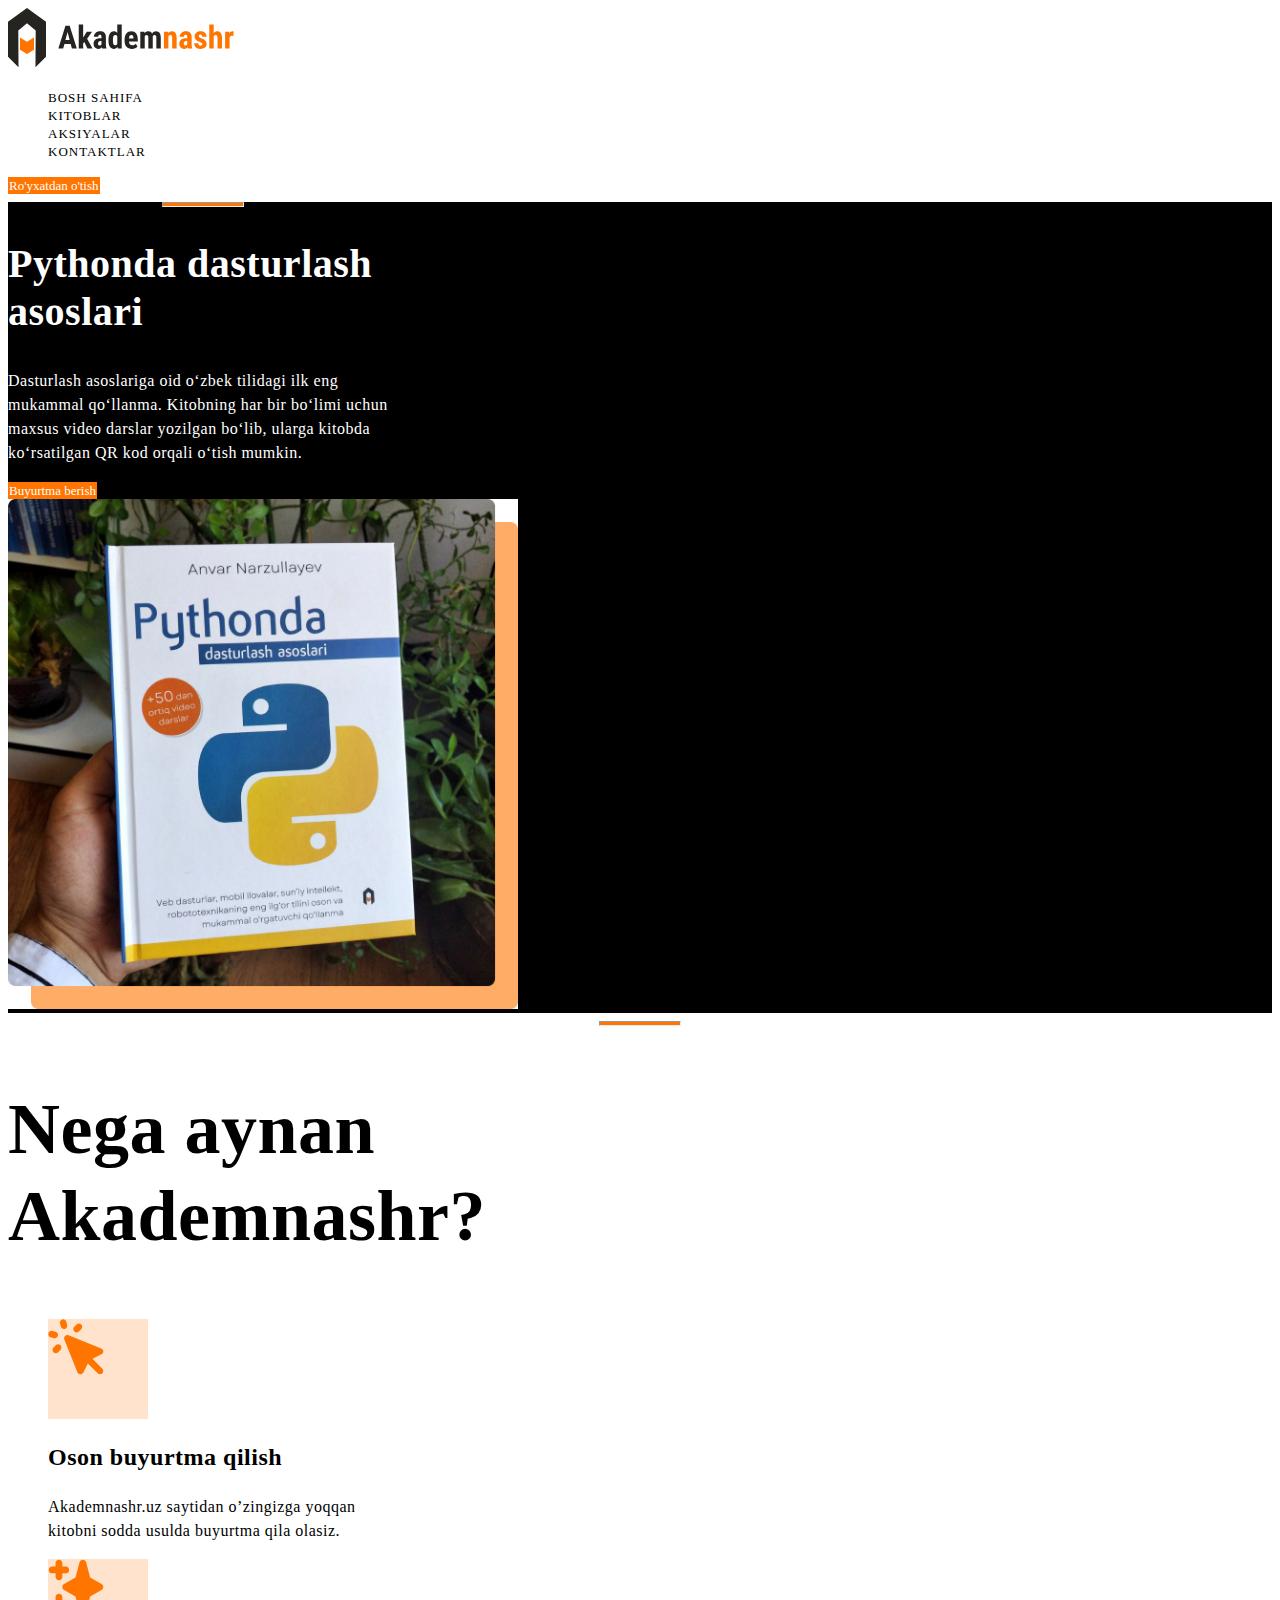
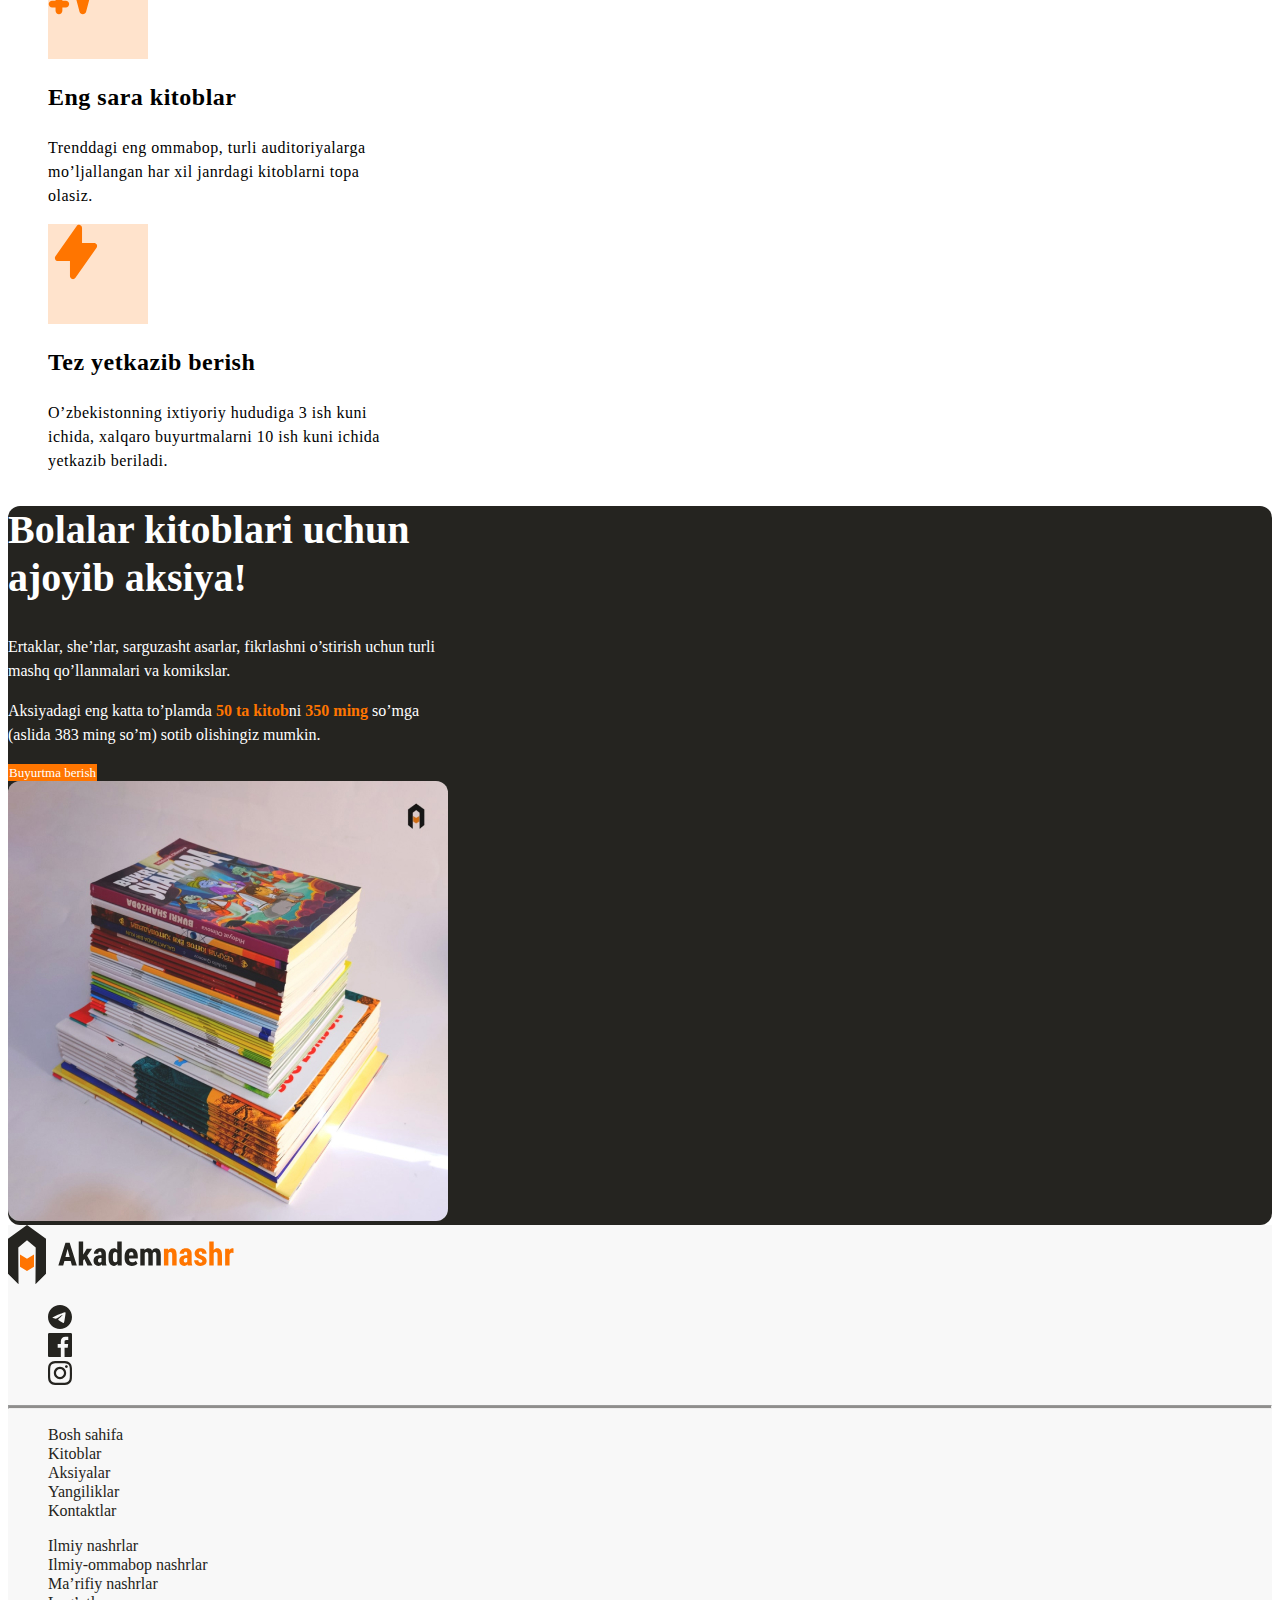
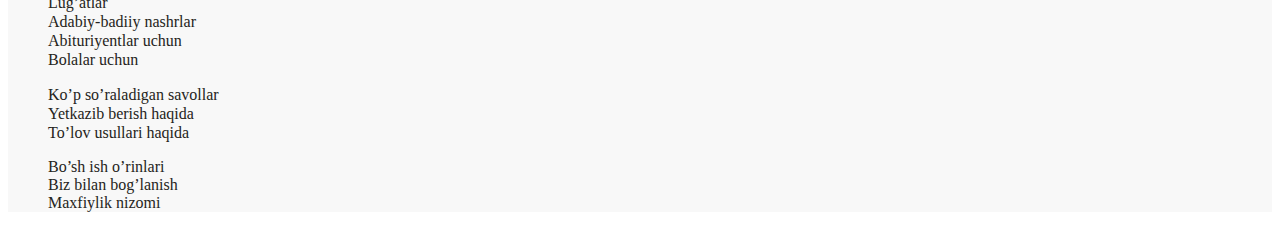
==== index.html @ 520145c7 "Add all changes" ====
<!DOCTYPE html>
<html lang="uz">
<head>
    <meta charset="UTF-8">
    <meta http-equiv="X-UA-Compatible" content="IE=edge">
    <meta name="viewport" content="width=device-width, initial-scale=1.0">
    <title>Akademnashr saytini tuzish </title>
    <link rel="stylesheet" href="css/style.css">
</head>
<body> 
    
    <!-- SITE-HEADER -->
    <header id="site-header">
        <a href="index.html">
            <img src="img/akademnashr-logo.svg" alt="Akademnashr logosi" width: 227px; height: 60px;>
        </a>
        
        <nav>
            <ul id="sitenav-list">
                <li><a id="sitenav-link" href="#">Bosh sahifa</a></li>
                <li><a id="sitenav-link" href="#">Kitoblar</a></li>
                <li><a id="sitenav-link" href="#">Aksiyalar</a></li>
                <li><a id="sitenav-link" href="#">Kontaktlar</a></li>
            </ul>
        </nav>
        
        
        <a href="#" id="main-link">Ro'yxatdan o'tish</a>
    </header>
    
    <!-- HERO -->
    <main>
        <section id="hero">
            <div id="hero-content">
                <hr id="orenge-line">
                <font face="Roboto Condensed">
                    <h2 id="hero-heading">Pythonda dasturlash asoslari</h2>
                </font>
                <p id="hero-text">Dasturlash asoslariga oid o‘zbek tilidagi ilk eng mukammal qo‘llanma. Kitobning har bir bo‘limi uchun maxsus video darslar yozilgan bo‘lib, ularga kitobda ko‘rsatilgan QR kod orqali o‘tish mumkin.</p>
                <a href="#" id="main-link">Buyurtma berish</a>
            </div>
            
            <img id="hero-img" src="img/python-book.jpg" alt="Python kitobi" width="510px" height="510px" srcset="img/python-book.jpg 1x, img/python-book@2x.jpg 2x" >
        </section>
        
        
        <!-- FEATURES -->
        <section id="features">    
            <hr id="orenge-line">
            <font face="Roboto Condensed">
                <h2 id="features-heading">Nega aynan Akademnashr?</h2>
            </font>
            
            
            <ul id="feature-list">
                <li id="feature">
                    <div id="feature-icon-wrapper">
                        <img src="img/Icon.svg" alt="" width="56" height="56">
                    </div>
                    <font face="Roboto Condensed">
                        <h3 id="features-title">Oson buyurtma qilish</h3>
                    </font>
                    <font face="Roboto">
                        <p id="feature-info">Akademnashr.uz saytidan o’zingizga yoqqan kitobni sodda usulda buyurtma qila olasiz.</p>
                    </font>
                </li>
                <li id="feature">
                    <div id="feature-icon-wrapper">
                        <img src="img/Icon2.svg" alt="" width="56" height="56">
                    </div>
                    <font face="Roboto Condensed">
                        <h3 id="features-title">Eng sara kitoblar</h3>
                    </font>
                    <font face="Roboto">
                        <p id="feature-info">Trenddagi eng ommabop, turli auditoriyalarga mo’ljallangan har xil janrdagi kitoblarni topa olasiz.</p>
                    </font>
                </li>
                <li id="feature">
                    <div id="feature-icon-wrapper">
                            <img src="img/Icon3.svg" alt="" width="56" height="56">
                        </div>
                    <font face="Roboto Condensed">
                        <h3 id="features-title">Tez yetkazib berish</h3>
                    </font>
                    <font face="Roboto">
                        <p id="feature-info">O’zbekistonning ixtiyoriy hududiga 3 ish kuni ichida, xalqaro buyurtmalarni 10 ish kuni ichida yetkazib beriladi.    </p>
                    </font>
                </li>
            </ul>
        </section>
        
        
        <!-- AKSIYA -->
        <section id="aksiya-promo">
            <div id="aksiya-content">
                <font face="Roboto Condensed">
                    <h2 id="aksiya-heading">Bolalar kitoblari uchun ajoyib aksiya!</h2>
                </font>
                <p id="aksiya-text">Ertaklar, she’rlar, sarguzasht asarlar, fikrlashni o’stirish uchun turli mashq qo’llanmalari va komikslar.</p>
                <p id="aksiya-text">Aksiyadagi eng katta to’plamda <b id="aksiya-highlight">50 ta kitob</b>ni <b id="aksiya-highlight">350 ming</b> so’mga (aslida 383 ming so’m) sotib olishingiz mumkin.</p>
                <a href="#" id="main-link">Buyurtma berish</a>
            </div>
            
            <!-- Aksiyadagi kitoblar to'plami rasmi -->
            <img id="aksiya-img" src="img/sale-img.jpg" alt="Aksiyadagi kitoblar " width="440px" height="440px" srcset="img/sale-img.jpg 1x, img/sale-img/sale-img@2x.jpg 2x" >
        </section>
    </main>
    
    <!-- SITE FOOTER -->
    <footer id="site-footer">
        <div>
            <a href="index.html">
                <img src="img/akademnashr-logo.svg" alt="akademnashr logo">
            </a>
            <!-- IJTIMOIY TARMOQLAR -->
            <ul id="social-list">
                <li>
                    <a href="https://t.me/Akademnashr" target="_blank">
                        <svg width="24" height="24" viewBox="0 0 24 24" fill="none" xmlns="http://www.w3.org/2000/svg">
                            <path d="M12 0C5.376 0 0 5.376 0 12C0 18.624 5.376 24 12 24C18.624 24 24 18.624 24 12C24 5.376 18.624 0 12 0ZM17.568 8.16C17.388 10.056 16.608 14.664 16.212 16.788C16.044 17.688 15.708 17.988 15.396 18.024C14.7 18.084 14.172 17.568 13.5 17.124C12.444 16.428 11.844 15.996 10.824 15.324C9.636 14.544 10.404 14.112 11.088 13.416C11.268 13.236 14.34 10.44 14.4 10.188C14.412 10.152 14.412 10.044 14.34 9.972C14.268 9.912 14.172 9.936 14.088 9.948C13.98 9.972 12.3 11.088 9.024 13.296C8.544 13.62 8.112 13.788 7.728 13.776C7.296 13.764 6.48 13.536 5.868 13.332C5.112 13.092 4.524 12.96 4.572 12.54C4.596 12.324 4.896 12.108 5.46 11.88C8.964 10.356 11.292 9.348 12.456 8.868C15.792 7.476 16.476 7.236 16.932 7.236C17.028 7.236 17.256 7.26 17.4 7.38C17.52 7.476 17.556 7.608 17.568 7.704C17.556 7.776 17.58 7.992 17.568 8.16Z" fill="#252420"/>
                        </svg>
                            
                    </a>
                </li>
                <li>
                    <a href="https://www.facebook.com/Akademnashr/" target="_blank">
                        <svg width="24" height="24" viewBox="0 0 24 24" fill="none" xmlns="http://www.w3.org/2000/svg">
                            <path d="M22.675 0H1.325C0.593 0 0 0.593 0 1.325V22.676C0 23.407 0.593 24 1.325 24H12.82V14.706H9.692V11.084H12.82V8.413C12.82 5.313 14.713 3.625 17.479 3.625C18.804 3.625 19.942 3.724 20.274 3.768V7.008L18.356 7.009C16.852 7.009 16.561 7.724 16.561 8.772V11.085H20.148L19.681 14.707H16.561V24H22.677C23.407 24 24 23.407 24 22.675V1.325C24 0.593 23.407 0 22.675 0Z" fill="#252420"/>
                        </svg>                                    
                    </a>
                </li>
                <li>
                    <a href="https://www.instagram.com/akademnashr/" target="_blank">
                        <svg width="24" height="24" viewBox="0 0 24 24" fill="none" xmlns="http://www.w3.org/2000/svg">
                            <path fill-rule="evenodd" clip-rule="evenodd" d="M12 0C8.741 0 8.333 0.014 7.053 0.072C2.695 0.272 0.273 2.69 0.073 7.052C0.014 8.333 0 8.741 0 12C0 15.259 0.014 15.668 0.072 16.948C0.272 21.306 2.69 23.728 7.052 23.928C8.333 23.986 8.741 24 12 24C15.259 24 15.668 23.986 16.948 23.928C21.302 23.728 23.73 21.31 23.927 16.948C23.986 15.668 24 15.259 24 12C24 8.741 23.986 8.333 23.928 7.053C23.732 2.699 21.311 0.273 16.949 0.073C15.668 0.014 15.259 0 12 0ZM12 2.163C15.204 2.163 15.584 2.175 16.85 2.233C20.102 2.381 21.621 3.924 21.769 7.152C21.827 8.417 21.838 8.797 21.838 12.001C21.838 15.206 21.826 15.585 21.769 16.85C21.62 20.075 20.105 21.621 16.85 21.769C15.584 21.827 15.206 21.839 12 21.839C8.796 21.839 8.416 21.827 7.151 21.769C3.891 21.62 2.38 20.07 2.232 16.849C2.174 15.584 2.162 15.205 2.162 12C2.162 8.796 2.175 8.417 2.232 7.151C2.381 3.924 3.896 2.38 7.151 2.232C8.417 2.175 8.796 2.163 12 2.163ZM5.838 12C5.838 8.597 8.597 5.838 12 5.838C15.403 5.838 18.162 8.597 18.162 12C18.162 15.404 15.403 18.163 12 18.163C8.597 18.163 5.838 15.403 5.838 12ZM12 16C9.791 16 8 14.21 8 12C8 9.791 9.791 8 12 8C14.209 8 16 9.791 16 12C16 14.21 14.209 16 12 16ZM16.965 5.595C16.965 4.8 17.61 4.155 18.406 4.155C19.201 4.155 19.845 4.8 19.845 5.595C19.845 6.39 19.201 7.035 18.406 7.035C17.61 7.035 16.965 6.39 16.965 5.595Z" fill="#252420"/>
                        </svg>
                            
                    </a>
                </li>
            </ul>
        </div>
        
        <hr id="site-footer-divider">
        
        <!-- LINKLAR -->
        
        <div>
            <ul id="site-footer-links">
                <li><a href="#">Bosh sahifa</a></li>
                <li><a href="#">Kitoblar</a></li>
                <li><a href="#">Aksiyalar</a></li>
                <li><a href="#">Yangiliklar</a></li>
                <li><a href="#">Kontaktlar</a></li>
            </ul>
            <ul id="site-footer-links">
                <li><a href="#">Ilmiy nashrlar</a></li>
                <li><a href="#">Ilmiy-ommabop nashrlar</a></li>
                <li><a href="#">Ma’rifiy nashrlar</a></li>
                <li><a href="#">Lug’atlar</a></li>
                <li><a href="#">Adabiy-badiiy nashrlar</a></li>
                <li><a href="#">Abituriyentlar uchun</a></li>
                <li><a href="#">Bolalar uchun</a></li>
            </ul>
            <ul id="site-footer-links">
                <li><a href="#">Ko’p so’raladigan savollar</a></li>
                <li><a href="#">Yetkazib berish haqida</a></li>
                <li><a href="#">To’lov usullari haqida</a></li>
            </ul>
            <ul id="link-site">
                <li><a href="#">Bo’sh ish o’rinlari</a></li>
                <li><a href="#">Biz bilan bog’lanish</a></li>
                <li><a href="#">Maxfiylik nizomi</a></li>
            </ul>
        </div>
    </footer>
</body>
</html>
---- css/style.css ----
#site-header {
    background-color: #ffffff;
}

#sitenav-list {
    list-style: none;
}

#sitenav-link {
    font-weight: 500;
    font-size: 13px;
    text-transform: uppercase;
    letter-spacing: 1px;
    line-height: 15px;
    text-decoration: none;
    color: #000;
}

a {
    text-decoration: none;
}

#main-link {
    font-size: 13px;
    padding: 12px, 24px, 12px, 24px;
    border: 1px solid #FF7500;
    color: #ffffff;
    background: #FF7500;
    text-align: center;
    line-height: 15px;
    height: 39px;
    width: 152px;
}

#hero {
    background-color: #000;
    /* width: 1440px;
    height: 488px; */
    color: #ffffff;
}

#hero-content {
    width: 390px;

}

#orenge-line {
    width: 80px;
    height: 3px;
    background-color: #ff7500;
}

#hero-heading {
    font-size: 40px;
    line-height: 1.2;
    letter-spacing: 0.5px;
}

#hero-text {
    font-size: 16px;
    line-height: 1.5;
    letter-spacing: 0.50px;
}

#hero-img {
    width: 510px;
    height: 510px;
}


#features-heading {
    color: black;
    width: 440px;
    font-weight: 700;
    font-size: 72px;
    line-height: 1.2;
    letter-spacing: 0.5px; 
}

#feature {
    width: 340px;
   
}

#feature-list {
    list-style: none;
}

#feature-icon-wrapper {
    width: 100px;
    height: 100px;
    background-color: rgba(255, 117, 0, 0.2);
    ;
}

#features-title {
    font-weight: 700;
    font-size: 24px;
    line-height: 1.2;
    letter-spacing: 0.5px;
    color: rgba(0, 0, 0, 1);
    
}

#feature-info {
    font-weight: 400;
    font-size: 16px;
    line-height: 1.5;
    letter-spacing: 0.5px;
    color: rgba(0, 0, 0, 1);
}

#aksiya-promo {
    background-color: #252420;
    color: #ffffff;
    /* width: 1100px;
    height: 419px;
    top: 1640px;
    left: 170px; */
    border-radius: 12px;
}

#aksiya-content {
    width: 440px;

}

#aksiya-heading {
    font-size: 40px;
    line-height: 48px;
}
#aksiya-text {
    font-size: 16px;
    line-height: 1.5;
}

#aksiya-img {
    width: 440px;
    height: 440px;
    object-fit: cover;
    border-radius: 12px;
}

/* #location-aksiya {
    color: #ffffff;
    font-weight: 700;
    size: 40px;
    line-height: 48px;
    letter-spacing: 0.5px;
} */

#aksiya-highlight {
    color: #FF7500;
}

#site-footer {
    background-color: #f8f8f8;
}

#social-list {
    list-style: none;
}

#site-footer-divider {
    background-color: rgba(37, 36, 32, 0.5);
    height: 2px;
}

#site-footer ul {
    list-style: none;
    font-size: 16px;
    font-weight: 400;
}
#site-footer a {
    color: #252420;
}

#site-footer-links {
    width: 224px;
}

#site-footer-links a {
    font-size: 16px;
    line-height: 19px;
}
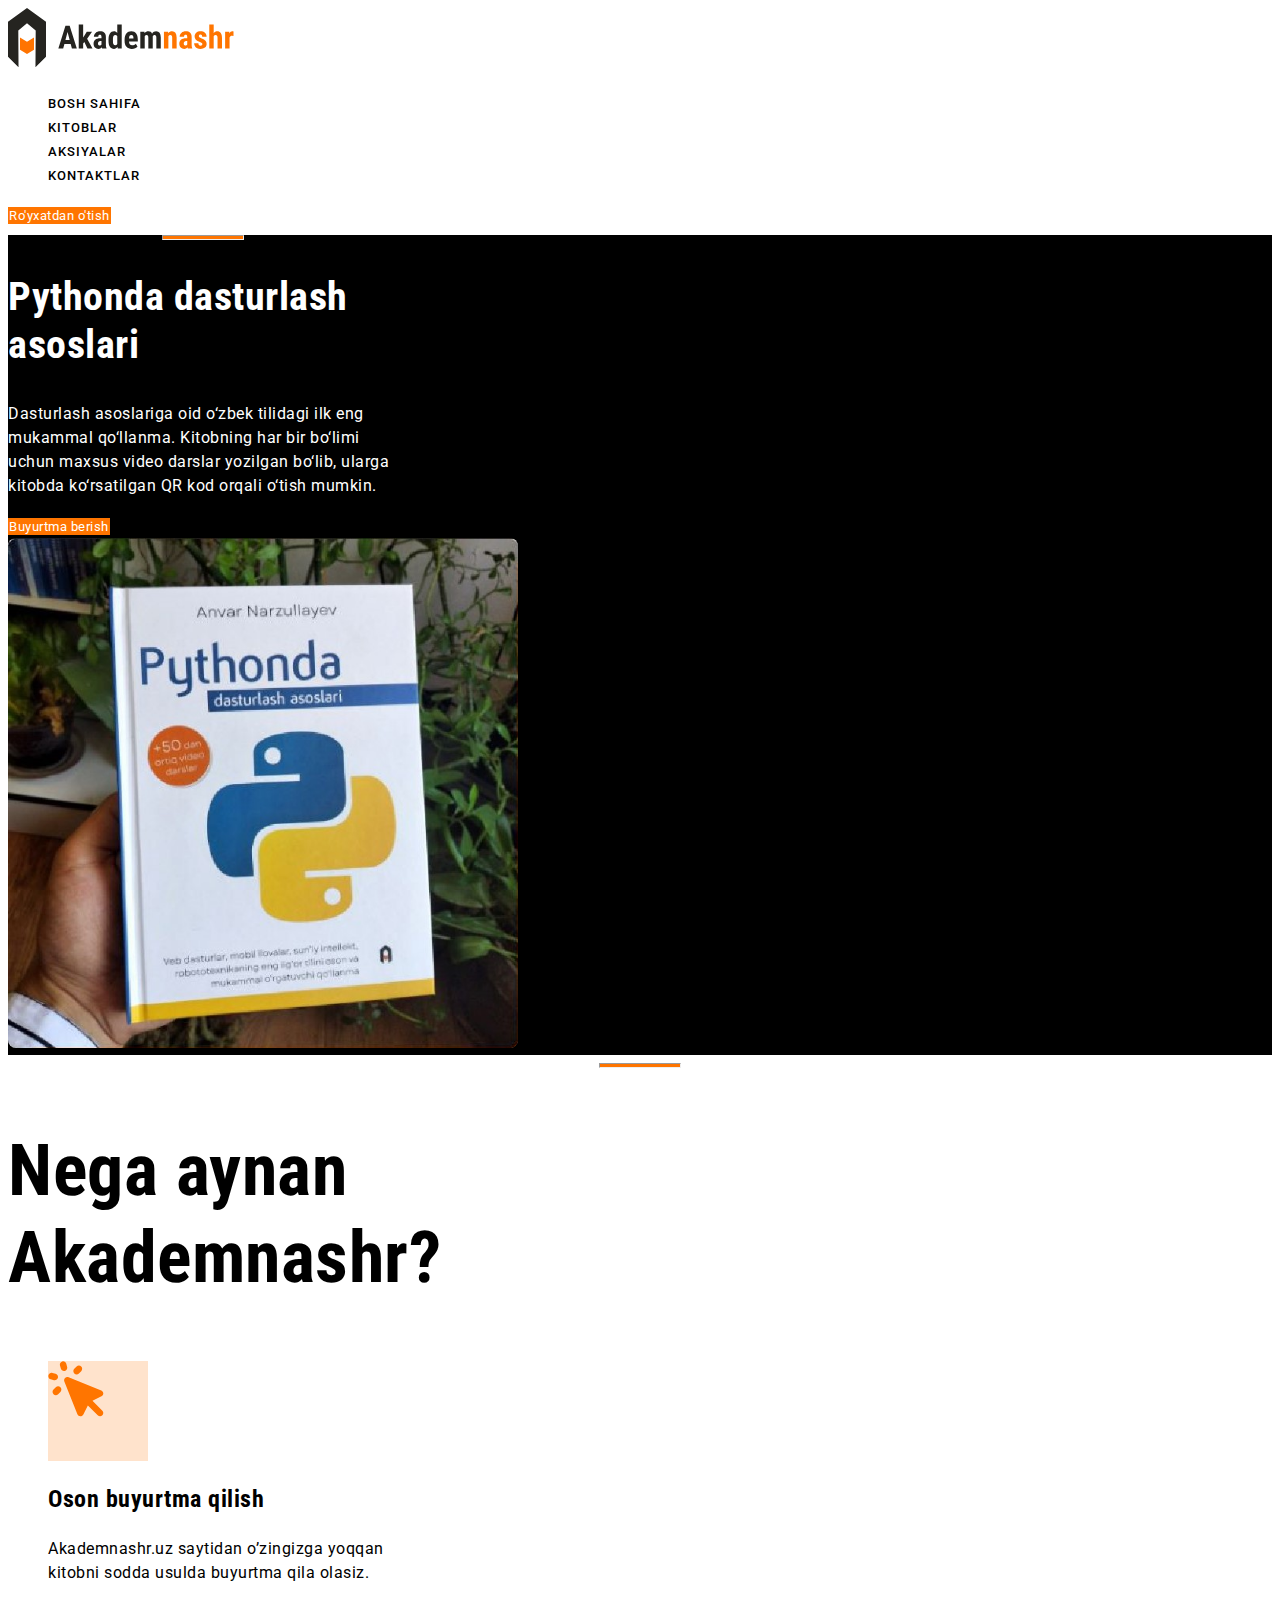
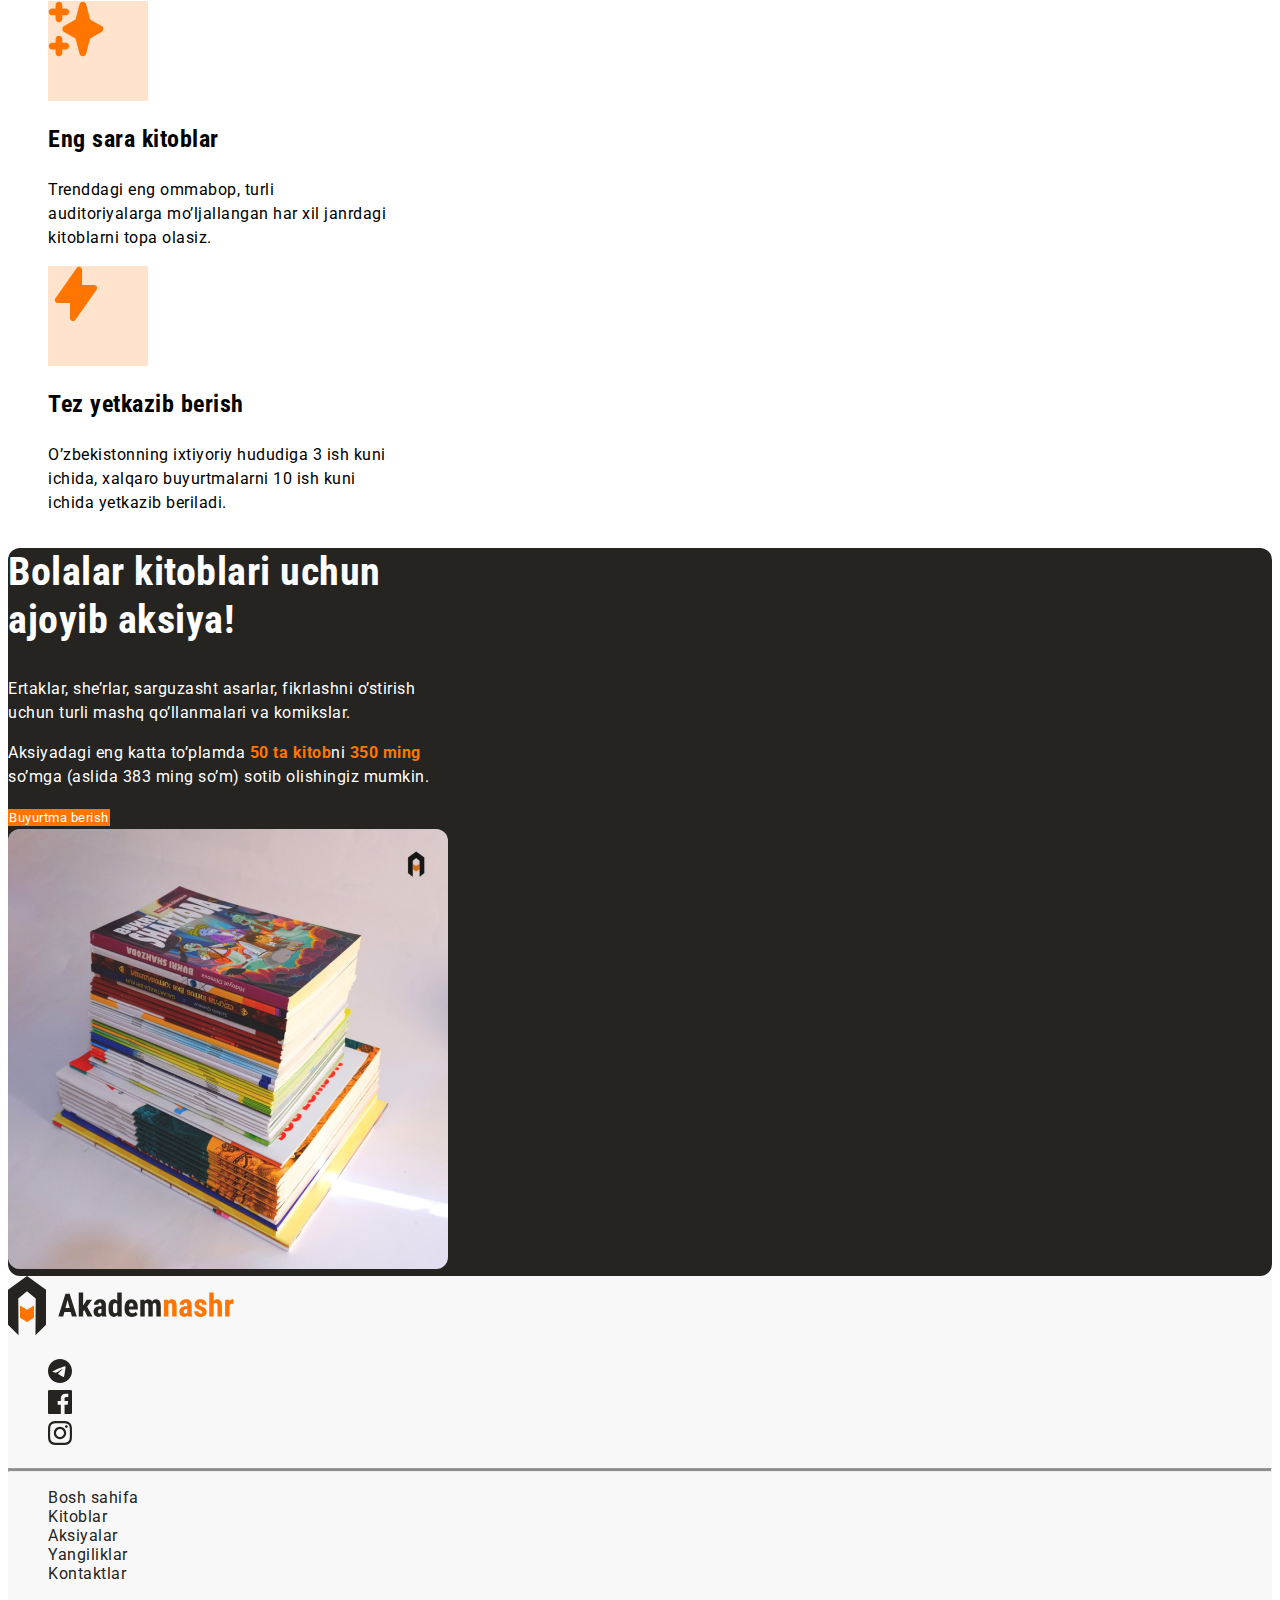
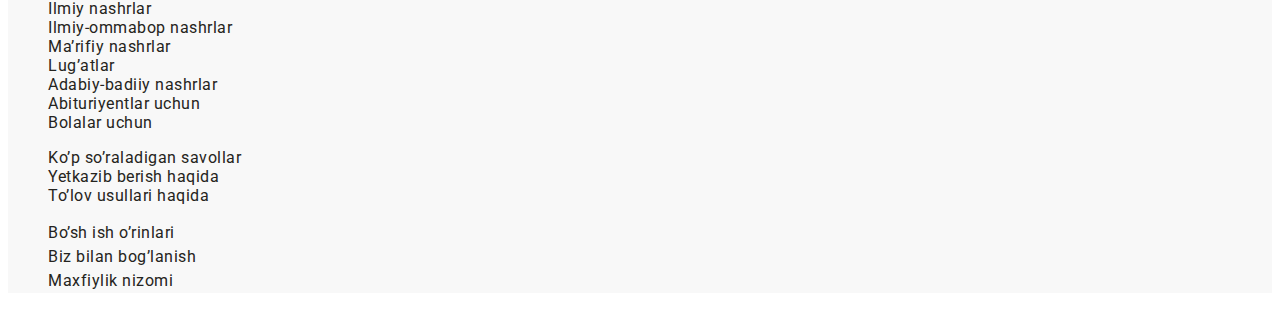
==== commit ed3b6a89: "Add all changes" ====
--- a/index.html
+++ b/index.html
@@ -5,6 +5,13 @@
     <meta http-equiv="X-UA-Compatible" content="IE=edge">
     <meta name="viewport" content="width=device-width, initial-scale=1.0">
     <title>Akademnashr saytini tuzish </title>
+
+    <!-- Google fonts -->
+    <link rel="preconnect" href="https://fonts.googleapis.com">
+    <link rel="preconnect" href="https://fonts.gstatic.com" crossorigin>
+    <link href="https://fonts.googleapis.com/css2?family=Roboto+Condensed:wght@700&family=Roboto:wght@400;500;700&display=swap" rel="stylesheet">
+     
+    <!-- Style -->
     <link rel="stylesheet" href="css/style.css">
 </head>
 <body> 
@@ -33,9 +40,7 @@
         <section id="hero">
             <div id="hero-content">
                 <hr id="orenge-line">
-                <font face="Roboto Condensed">
                     <h2 id="hero-heading">Pythonda dasturlash asoslari</h2>
-                </font>
                 <p id="hero-text">Dasturlash asoslariga oid o‘zbek tilidagi ilk eng mukammal qo‘llanma. Kitobning har bir bo‘limi uchun maxsus video darslar yozilgan bo‘lib, ularga kitobda ko‘rsatilgan QR kod orqali o‘tish mumkin.</p>
                 <a href="#" id="main-link">Buyurtma berish</a>
             </div>
@@ -47,9 +52,8 @@
         <!-- FEATURES -->
         <section id="features">    
             <hr id="orenge-line">
-            <font face="Roboto Condensed">
                 <h2 id="features-heading">Nega aynan Akademnashr?</h2>
-            </font>
+            
             
             
             <ul id="feature-list">
@@ -57,34 +61,31 @@
                     <div id="feature-icon-wrapper">
                         <img src="img/Icon.svg" alt="" width="56" height="56">
                     </div>
-                    <font face="Roboto Condensed">
+    
                         <h3 id="features-title">Oson buyurtma qilish</h3>
-                    </font>
-                    <font face="Roboto">
+                    
                         <p id="feature-info">Akademnashr.uz saytidan o’zingizga yoqqan kitobni sodda usulda buyurtma qila olasiz.</p>
-                    </font>
+                    
                 </li>
                 <li id="feature">
                     <div id="feature-icon-wrapper">
                         <img src="img/Icon2.svg" alt="" width="56" height="56">
                     </div>
-                    <font face="Roboto Condensed">
+    
                         <h3 id="features-title">Eng sara kitoblar</h3>
-                    </font>
-                    <font face="Roboto">
+                    
                         <p id="feature-info">Trenddagi eng ommabop, turli auditoriyalarga mo’ljallangan har xil janrdagi kitoblarni topa olasiz.</p>
-                    </font>
+                    
                 </li>
                 <li id="feature">
                     <div id="feature-icon-wrapper">
                             <img src="img/Icon3.svg" alt="" width="56" height="56">
                         </div>
-                    <font face="Roboto Condensed">
+    
                         <h3 id="features-title">Tez yetkazib berish</h3>
-                    </font>
-                    <font face="Roboto">
+                    
                         <p id="feature-info">O’zbekistonning ixtiyoriy hududiga 3 ish kuni ichida, xalqaro buyurtmalarni 10 ish kuni ichida yetkazib beriladi.    </p>
-                    </font>
+                    
                 </li>
             </ul>
         </section>
@@ -93,9 +94,9 @@
         <!-- AKSIYA -->
         <section id="aksiya-promo">
             <div id="aksiya-content">
-                <font face="Roboto Condensed">
+
                     <h2 id="aksiya-heading">Bolalar kitoblari uchun ajoyib aksiya!</h2>
-                </font>
+                
                 <p id="aksiya-text">Ertaklar, she’rlar, sarguzasht asarlar, fikrlashni o’stirish uchun turli mashq qo’llanmalari va komikslar.</p>
                 <p id="aksiya-text">Aksiyadagi eng katta to’plamda <b id="aksiya-highlight">50 ta kitob</b>ni <b id="aksiya-highlight">350 ming</b> so’mga (aslida 383 ming so’m) sotib olishingiz mumkin.</p>
                 <a href="#" id="main-link">Buyurtma berish</a>
--- a/css/style.css
+++ b/css/style.css
@@ -1,3 +1,11 @@
+body {
+    font-size: 16px;
+    line-height: 1.5;
+    letter-spacing: 0.5px;
+    font-family: 'Roboto', "Arial", sans-serif;
+    
+}
+
 #site-header {
     background-color: #ffffff;
 }
@@ -22,12 +30,12 @@
 
 #main-link {
     font-size: 13px;
+    line-height: 15px;
     padding: 12px, 24px, 12px, 24px;
     border: 1px solid #FF7500;
     color: #ffffff;
     background: #FF7500;
     text-align: center;
-    line-height: 15px;
     height: 39px;
     width: 152px;
 }
@@ -53,18 +61,15 @@
 #hero-heading {
     font-size: 40px;
     line-height: 1.2;
-    letter-spacing: 0.5px;
+    font-family: 'Roboto Condensed', "Roboto", "Arial", sans-serif;
 }
 
-#hero-text {
-    font-size: 16px;
-    line-height: 1.5;
-    letter-spacing: 0.50px;
-}
 
 #hero-img {
     width: 510px;
     height: 510px;
+    border-radius: 8px;
+    /* box-shadow: 24px 24px 0px rgba(255, 117, 0, 0.60); */
 }
 
 
@@ -73,8 +78,8 @@
     width: 440px;
     font-weight: 700;
     font-size: 72px;
-    line-height: 1.2;
-    letter-spacing: 0.5px; 
+    line-height: 1.2; 
+    font-family: 'Roboto Condensed', "Roboto", "Arial", sans-serif;
 }
 
 #feature {
@@ -97,16 +102,14 @@
     font-weight: 700;
     font-size: 24px;
     line-height: 1.2;
-    letter-spacing: 0.5px;
     color: rgba(0, 0, 0, 1);
+    font-family: 'Roboto Condensed', "Roboto", "Arial", sans-serif;
     
 }
 
 #feature-info {
     font-weight: 400;
-    font-size: 16px;
     line-height: 1.5;
-    letter-spacing: 0.5px;
     color: rgba(0, 0, 0, 1);
 }
 
@@ -128,11 +131,9 @@
 #aksiya-heading {
     font-size: 40px;
     line-height: 48px;
+    font-family: 'Roboto Condensed', "Roboto", "Arial", sans-serif;
 }
-#aksiya-text {
-    font-size: 16px;
-    line-height: 1.5;
-}
+
 
 #aksiya-img {
     width: 440px;
@@ -146,7 +147,6 @@
     font-weight: 700;
     size: 40px;
     line-height: 48px;
-    letter-spacing: 0.5px;
 } */
 
 #aksiya-highlight {
@@ -168,7 +168,6 @@
 
 #site-footer ul {
     list-style: none;
-    font-size: 16px;
     font-weight: 400;
 }
 #site-footer a {
@@ -177,9 +176,9 @@
 
 #site-footer-links {
     width: 224px;
+    line-height: 19px;
 }
 
 #site-footer-links a {
-    font-size: 16px;
-    line-height: 19px;
+    color: #252420;
 }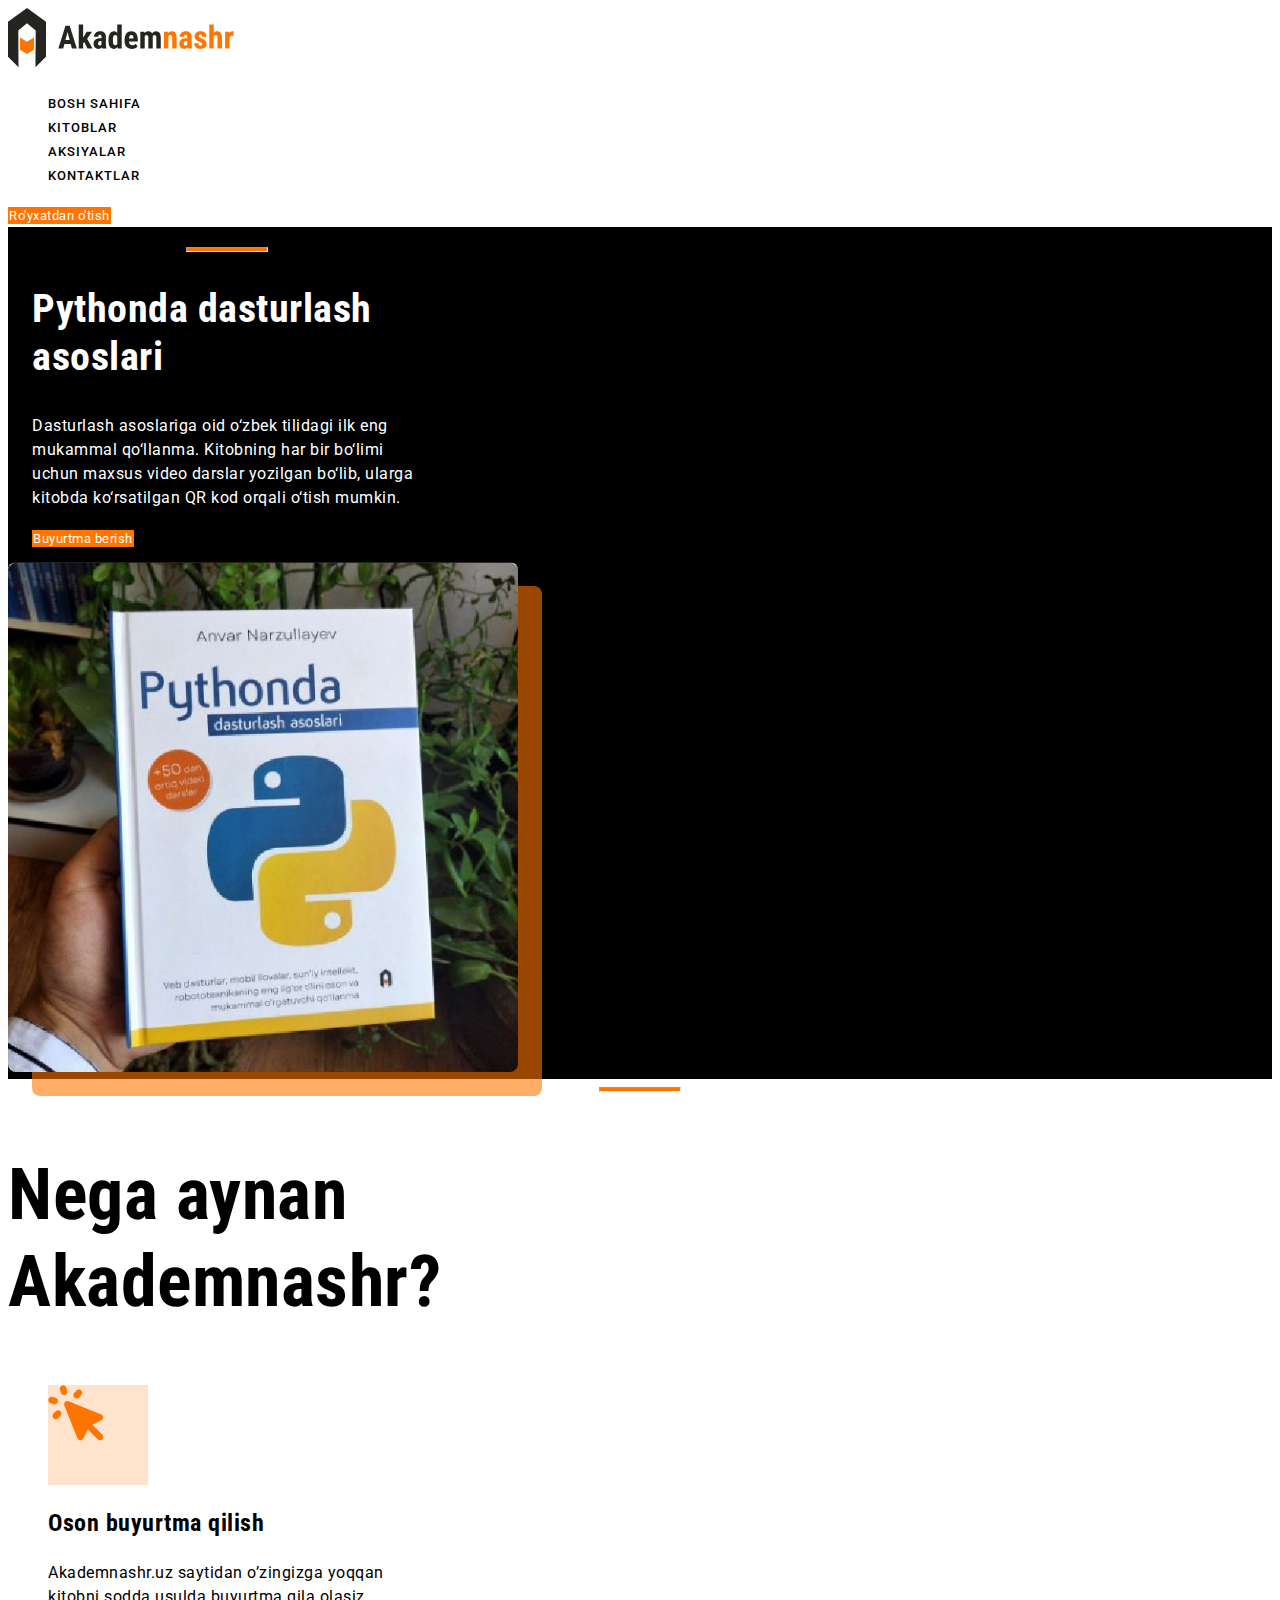
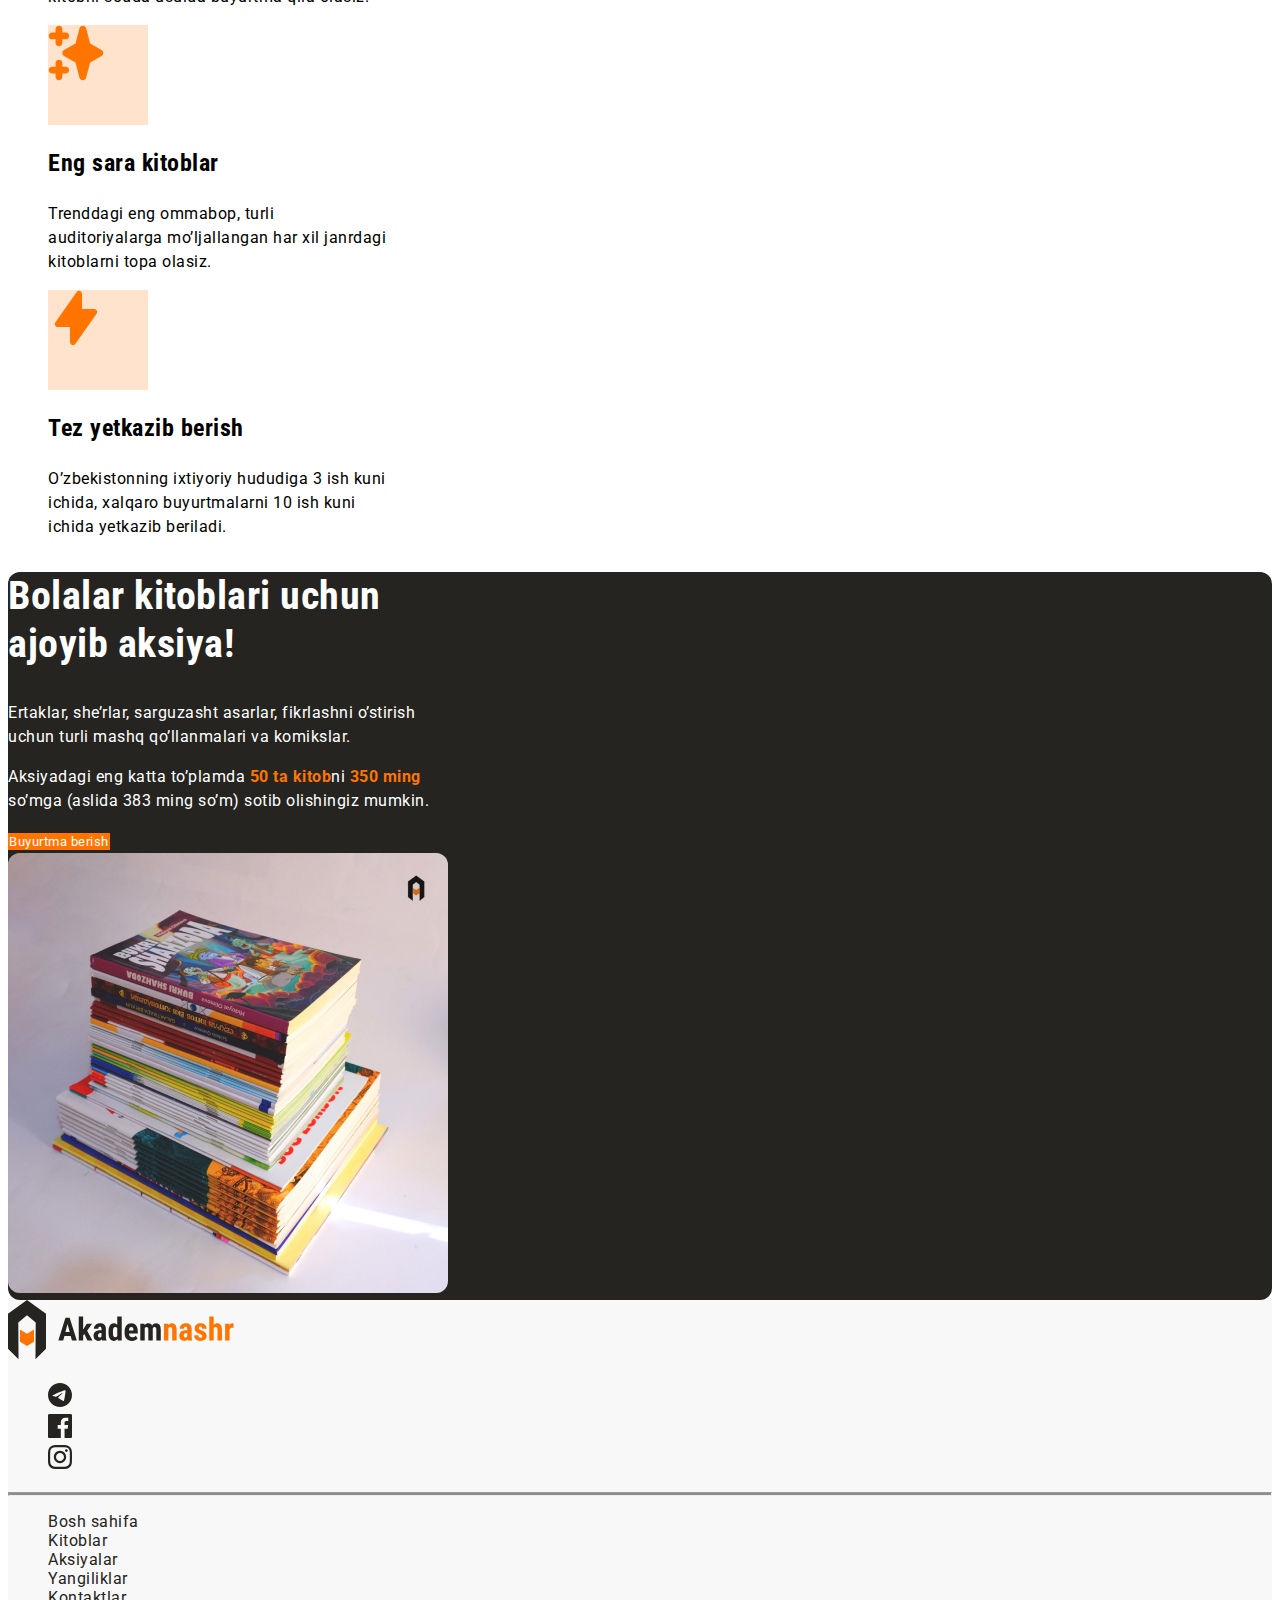
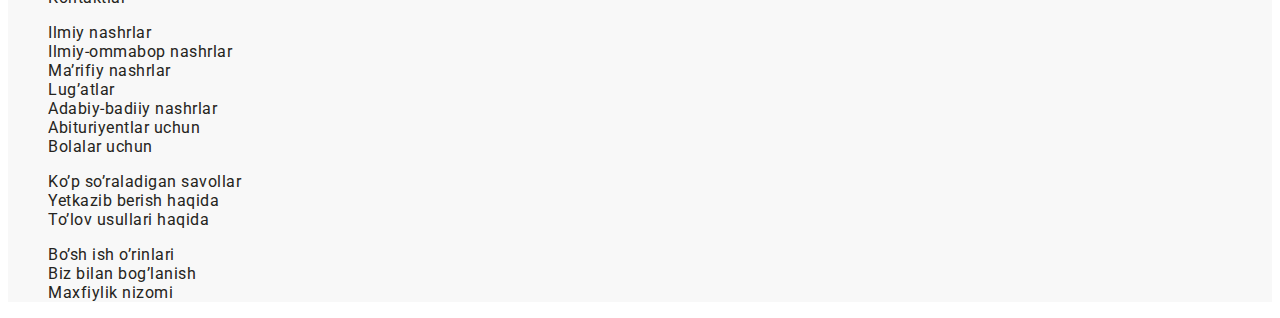
==== commit 408f699d: "Add all changes" ====
--- a/index.html
+++ b/index.html
@@ -119,8 +119,7 @@
                     <a href="https://t.me/Akademnashr" target="_blank">
                         <svg width="24" height="24" viewBox="0 0 24 24" fill="none" xmlns="http://www.w3.org/2000/svg">
                             <path d="M12 0C5.376 0 0 5.376 0 12C0 18.624 5.376 24 12 24C18.624 24 24 18.624 24 12C24 5.376 18.624 0 12 0ZM17.568 8.16C17.388 10.056 16.608 14.664 16.212 16.788C16.044 17.688 15.708 17.988 15.396 18.024C14.7 18.084 14.172 17.568 13.5 17.124C12.444 16.428 11.844 15.996 10.824 15.324C9.636 14.544 10.404 14.112 11.088 13.416C11.268 13.236 14.34 10.44 14.4 10.188C14.412 10.152 14.412 10.044 14.34 9.972C14.268 9.912 14.172 9.936 14.088 9.948C13.98 9.972 12.3 11.088 9.024 13.296C8.544 13.62 8.112 13.788 7.728 13.776C7.296 13.764 6.48 13.536 5.868 13.332C5.112 13.092 4.524 12.96 4.572 12.54C4.596 12.324 4.896 12.108 5.46 11.88C8.964 10.356 11.292 9.348 12.456 8.868C15.792 7.476 16.476 7.236 16.932 7.236C17.028 7.236 17.256 7.26 17.4 7.38C17.52 7.476 17.556 7.608 17.568 7.704C17.556 7.776 17.58 7.992 17.568 8.16Z" fill="#252420"/>
-                        </svg>
-                            
+                        </svg>                            
                     </a>
                 </li>
                 <li>
@@ -135,7 +134,6 @@
                         <svg width="24" height="24" viewBox="0 0 24 24" fill="none" xmlns="http://www.w3.org/2000/svg">
                             <path fill-rule="evenodd" clip-rule="evenodd" d="M12 0C8.741 0 8.333 0.014 7.053 0.072C2.695 0.272 0.273 2.69 0.073 7.052C0.014 8.333 0 8.741 0 12C0 15.259 0.014 15.668 0.072 16.948C0.272 21.306 2.69 23.728 7.052 23.928C8.333 23.986 8.741 24 12 24C15.259 24 15.668 23.986 16.948 23.928C21.302 23.728 23.73 21.31 23.927 16.948C23.986 15.668 24 15.259 24 12C24 8.741 23.986 8.333 23.928 7.053C23.732 2.699 21.311 0.273 16.949 0.073C15.668 0.014 15.259 0 12 0ZM12 2.163C15.204 2.163 15.584 2.175 16.85 2.233C20.102 2.381 21.621 3.924 21.769 7.152C21.827 8.417 21.838 8.797 21.838 12.001C21.838 15.206 21.826 15.585 21.769 16.85C21.62 20.075 20.105 21.621 16.85 21.769C15.584 21.827 15.206 21.839 12 21.839C8.796 21.839 8.416 21.827 7.151 21.769C3.891 21.62 2.38 20.07 2.232 16.849C2.174 15.584 2.162 15.205 2.162 12C2.162 8.796 2.175 8.417 2.232 7.151C2.381 3.924 3.896 2.38 7.151 2.232C8.417 2.175 8.796 2.163 12 2.163ZM5.838 12C5.838 8.597 8.597 5.838 12 5.838C15.403 5.838 18.162 8.597 18.162 12C18.162 15.404 15.403 18.163 12 18.163C8.597 18.163 5.838 15.403 5.838 12ZM12 16C9.791 16 8 14.21 8 12C8 9.791 9.791 8 12 8C14.209 8 16 9.791 16 12C16 14.21 14.209 16 12 16ZM16.965 5.595C16.965 4.8 17.61 4.155 18.406 4.155C19.201 4.155 19.845 4.8 19.845 5.595C19.845 6.39 19.201 7.035 18.406 7.035C17.61 7.035 16.965 6.39 16.965 5.595Z" fill="#252420"/>
                         </svg>
-                            
                     </a>
                 </li>
             </ul>
@@ -167,7 +165,7 @@
                 <li><a href="#">Yetkazib berish haqida</a></li>
                 <li><a href="#">To’lov usullari haqida</a></li>
             </ul>
-            <ul id="link-site">
+            <ul id="site-footer-links">
                 <li><a href="#">Bo’sh ish o’rinlari</a></li>
                 <li><a href="#">Biz bilan bog’lanish</a></li>
                 <li><a href="#">Maxfiylik nizomi</a></li>
--- a/css/style.css
+++ b/css/style.css
@@ -7,7 +7,12 @@
 }
 
 #site-header {
-    background-color: #ffffff;
+    background-color: #ffffff; 
+}
+
+header a:hover {
+    background-color: #fff;
+    color: #ff7500;
 }
 
 #sitenav-list {
@@ -24,6 +29,17 @@
     color: #000;
 }
 
+#sitenav-link:hover {
+    background-color: #ffffff;
+    color: #ff7500;
+}
+
+#sitenav-link:active {
+        
+    color: rgba( 255, 117, 0, 50%);
+
+}
+
 a {
     text-decoration: none;
 }
@@ -49,7 +65,10 @@
 
 #hero-content {
     width: 390px;
-
+    padding-left: 24px; 
+    padding-right: 24px; 
+    padding-top: 12px; 
+    padding-bottom: 12px;
 }
 
 #orenge-line {
@@ -69,7 +88,8 @@
     width: 510px;
     height: 510px;
     border-radius: 8px;
-    /* box-shadow: 24px 24px 0px rgba(255, 117, 0, 0.60); */
+    box-shadow: 24px 24px 0px rgba(255, 117, 0, 0.60);
+    
 }
 
 
@@ -161,6 +181,11 @@
     list-style: none;
 }
 
+#social-list-tme:hover {
+    background-color: #f8f8f8;
+    color: #ff7500;
+}
+
 #site-footer-divider {
     background-color: rgba(37, 36, 32, 0.5);
     height: 2px;
@@ -181,4 +206,13 @@
 
 #site-footer-links a {
     color: #252420;
+}
+
+#site-footer-links a:hover {
+    background-color: #f8f8f8;
+    color: #ff7500;
+}
+
+#site-footer-links a:active {
+    color: rgba( 255, 117, 0, 50%);
 }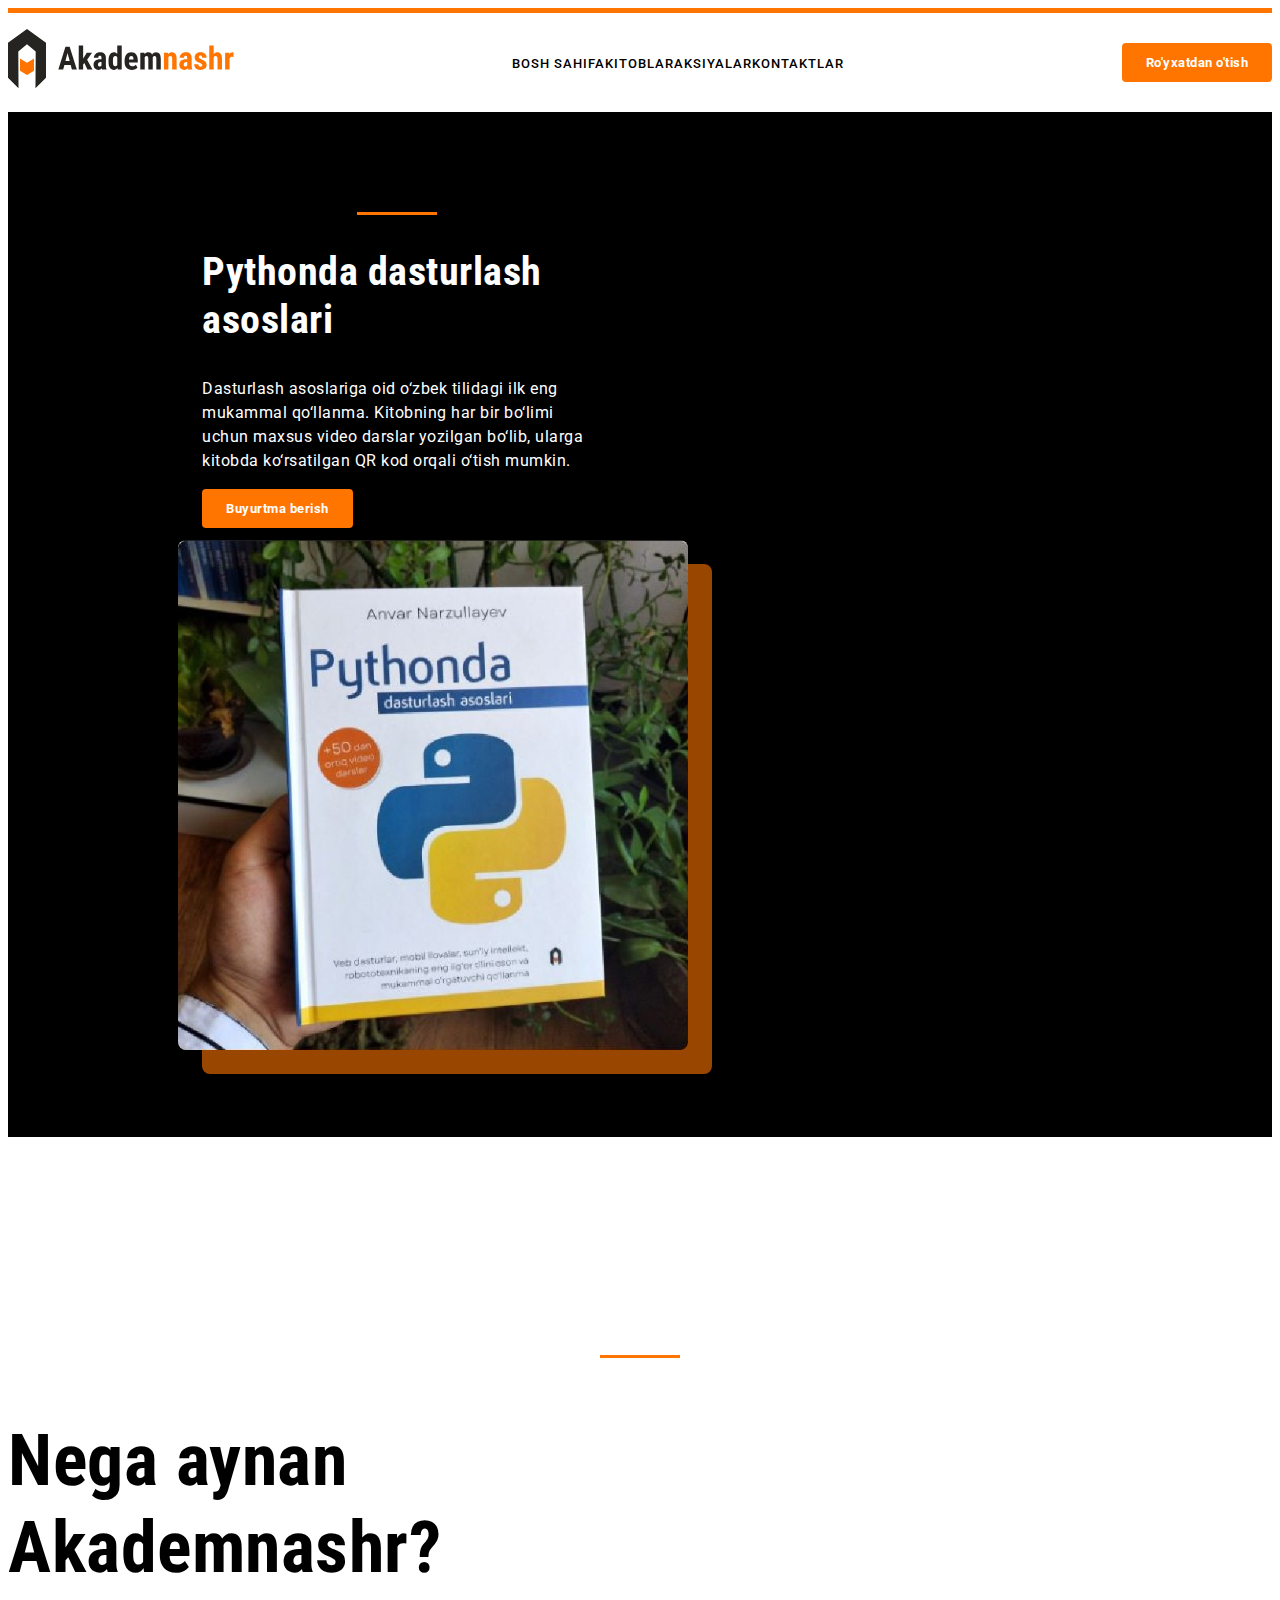
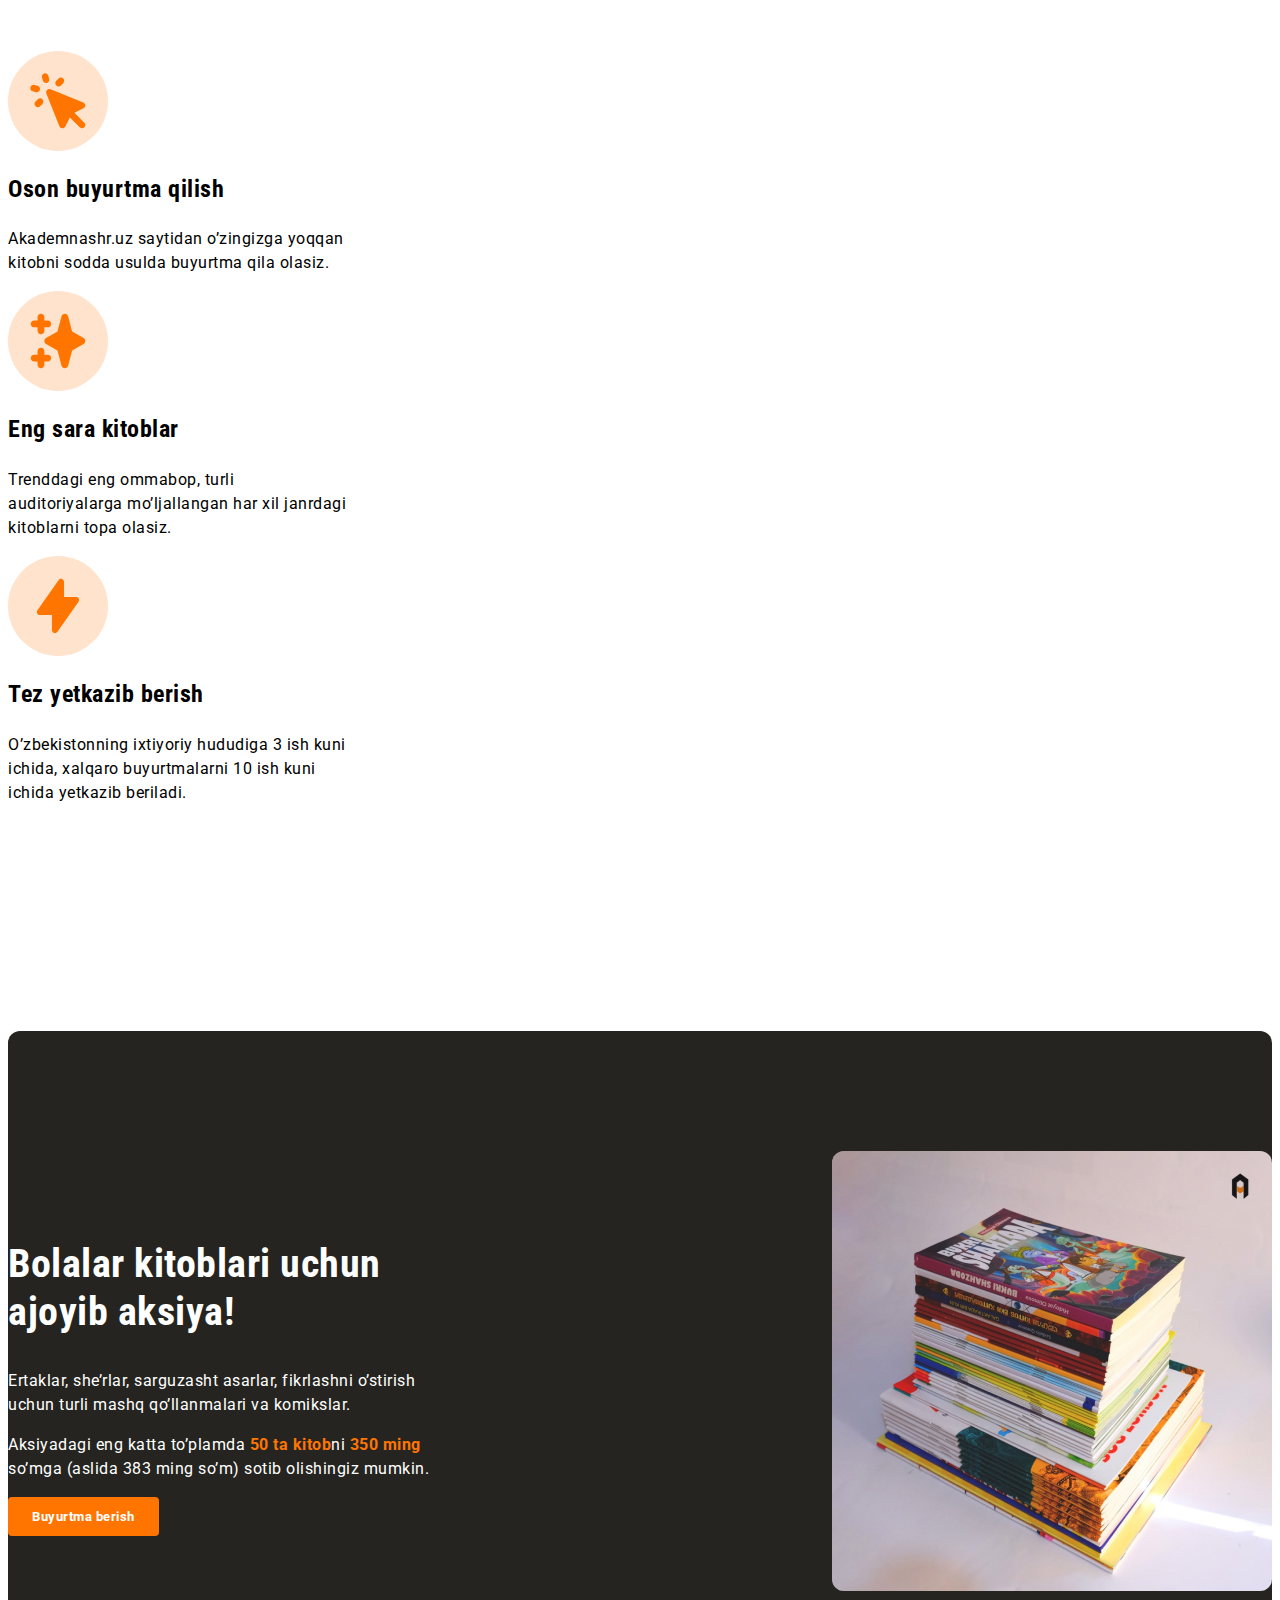
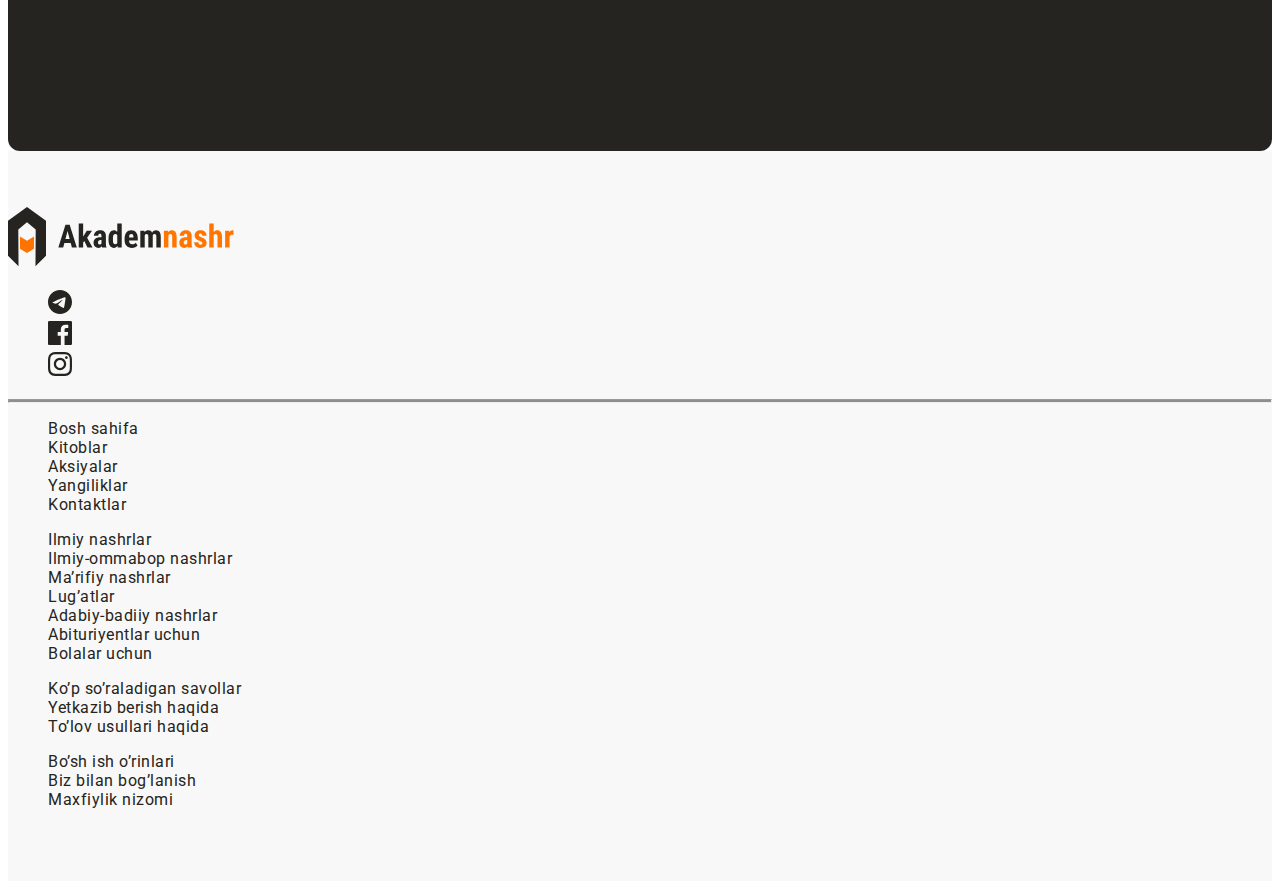
==== commit 44db2099: "Add all changes" ====
--- a/index.html
+++ b/index.html
@@ -18,7 +18,7 @@
     
     <!-- SITE-HEADER -->
     <header id="site-header">
-        <a href="index.html">
+        <a id="logo-link" href="index.html">
             <img src="img/akademnashr-logo.svg" alt="Akademnashr logosi" width: 227px; height: 60px;>
         </a>
         
@@ -45,7 +45,7 @@
                 <a href="#" id="main-link">Buyurtma berish</a>
             </div>
             
-            <img id="hero-img" src="img/python-book.jpg" alt="Python kitobi" width="510px" height="510px" srcset="img/python-book.jpg 1x, img/python-book@2x.jpg 2x" >
+            <img  id="hero-img" src="img/python-book.jpg" alt="Python kitobi" width="510px" height="510px" srcset="img/python-book.jpg 1x, img/python-book@2x.jpg 2x" >
         </section>
         
         
@@ -110,7 +110,7 @@
     <!-- SITE FOOTER -->
     <footer id="site-footer">
         <div>
-            <a href="index.html">
+            <a id="logo-link" href="index.html">
                 <img src="img/akademnashr-logo.svg" alt="akademnashr logo">
             </a>
             <!-- IJTIMOIY TARMOQLAR -->
@@ -118,21 +118,21 @@
                 <li>
                     <a href="https://t.me/Akademnashr" target="_blank">
                         <svg width="24" height="24" viewBox="0 0 24 24" fill="none" xmlns="http://www.w3.org/2000/svg">
-                            <path d="M12 0C5.376 0 0 5.376 0 12C0 18.624 5.376 24 12 24C18.624 24 24 18.624 24 12C24 5.376 18.624 0 12 0ZM17.568 8.16C17.388 10.056 16.608 14.664 16.212 16.788C16.044 17.688 15.708 17.988 15.396 18.024C14.7 18.084 14.172 17.568 13.5 17.124C12.444 16.428 11.844 15.996 10.824 15.324C9.636 14.544 10.404 14.112 11.088 13.416C11.268 13.236 14.34 10.44 14.4 10.188C14.412 10.152 14.412 10.044 14.34 9.972C14.268 9.912 14.172 9.936 14.088 9.948C13.98 9.972 12.3 11.088 9.024 13.296C8.544 13.62 8.112 13.788 7.728 13.776C7.296 13.764 6.48 13.536 5.868 13.332C5.112 13.092 4.524 12.96 4.572 12.54C4.596 12.324 4.896 12.108 5.46 11.88C8.964 10.356 11.292 9.348 12.456 8.868C15.792 7.476 16.476 7.236 16.932 7.236C17.028 7.236 17.256 7.26 17.4 7.38C17.52 7.476 17.556 7.608 17.568 7.704C17.556 7.776 17.58 7.992 17.568 8.16Z" fill="#252420"/>
+                            <path d="M12 0C5.376 0 0 5.376 0 12C0 18.624 5.376 24 12 24C18.624 24 24 18.624 24 12C24 5.376 18.624 0 12 0ZM17.568 8.16C17.388 10.056 16.608 14.664 16.212 16.788C16.044 17.688 15.708 17.988 15.396 18.024C14.7 18.084 14.172 17.568 13.5 17.124C12.444 16.428 11.844 15.996 10.824 15.324C9.636 14.544 10.404 14.112 11.088 13.416C11.268 13.236 14.34 10.44 14.4 10.188C14.412 10.152 14.412 10.044 14.34 9.972C14.268 9.912 14.172 9.936 14.088 9.948C13.98 9.972 12.3 11.088 9.024 13.296C8.544 13.62 8.112 13.788 7.728 13.776C7.296 13.764 6.48 13.536 5.868 13.332C5.112 13.092 4.524 12.96 4.572 12.54C4.596 12.324 4.896 12.108 5.46 11.88C8.964 10.356 11.292 9.348 12.456 8.868C15.792 7.476 16.476 7.236 16.932 7.236C17.028 7.236 17.256 7.26 17.4 7.38C17.52 7.476 17.556 7.608 17.568 7.704C17.556 7.776 17.58 7.992 17.568 8.16Z" fill="currentColor"/>
                         </svg>                            
                     </a>
                 </li>
                 <li>
                     <a href="https://www.facebook.com/Akademnashr/" target="_blank">
                         <svg width="24" height="24" viewBox="0 0 24 24" fill="none" xmlns="http://www.w3.org/2000/svg">
-                            <path d="M22.675 0H1.325C0.593 0 0 0.593 0 1.325V22.676C0 23.407 0.593 24 1.325 24H12.82V14.706H9.692V11.084H12.82V8.413C12.82 5.313 14.713 3.625 17.479 3.625C18.804 3.625 19.942 3.724 20.274 3.768V7.008L18.356 7.009C16.852 7.009 16.561 7.724 16.561 8.772V11.085H20.148L19.681 14.707H16.561V24H22.677C23.407 24 24 23.407 24 22.675V1.325C24 0.593 23.407 0 22.675 0Z" fill="#252420"/>
+                            <path d="M22.675 0H1.325C0.593 0 0 0.593 0 1.325V22.676C0 23.407 0.593 24 1.325 24H12.82V14.706H9.692V11.084H12.82V8.413C12.82 5.313 14.713 3.625 17.479 3.625C18.804 3.625 19.942 3.724 20.274 3.768V7.008L18.356 7.009C16.852 7.009 16.561 7.724 16.561 8.772V11.085H20.148L19.681 14.707H16.561V24H22.677C23.407 24 24 23.407 24 22.675V1.325C24 0.593 23.407 0 22.675 0Z" fill="currentColor"/>
                         </svg>                                    
                     </a>
                 </li>
                 <li>
                     <a href="https://www.instagram.com/akademnashr/" target="_blank">
                         <svg width="24" height="24" viewBox="0 0 24 24" fill="none" xmlns="http://www.w3.org/2000/svg">
-                            <path fill-rule="evenodd" clip-rule="evenodd" d="M12 0C8.741 0 8.333 0.014 7.053 0.072C2.695 0.272 0.273 2.69 0.073 7.052C0.014 8.333 0 8.741 0 12C0 15.259 0.014 15.668 0.072 16.948C0.272 21.306 2.69 23.728 7.052 23.928C8.333 23.986 8.741 24 12 24C15.259 24 15.668 23.986 16.948 23.928C21.302 23.728 23.73 21.31 23.927 16.948C23.986 15.668 24 15.259 24 12C24 8.741 23.986 8.333 23.928 7.053C23.732 2.699 21.311 0.273 16.949 0.073C15.668 0.014 15.259 0 12 0ZM12 2.163C15.204 2.163 15.584 2.175 16.85 2.233C20.102 2.381 21.621 3.924 21.769 7.152C21.827 8.417 21.838 8.797 21.838 12.001C21.838 15.206 21.826 15.585 21.769 16.85C21.62 20.075 20.105 21.621 16.85 21.769C15.584 21.827 15.206 21.839 12 21.839C8.796 21.839 8.416 21.827 7.151 21.769C3.891 21.62 2.38 20.07 2.232 16.849C2.174 15.584 2.162 15.205 2.162 12C2.162 8.796 2.175 8.417 2.232 7.151C2.381 3.924 3.896 2.38 7.151 2.232C8.417 2.175 8.796 2.163 12 2.163ZM5.838 12C5.838 8.597 8.597 5.838 12 5.838C15.403 5.838 18.162 8.597 18.162 12C18.162 15.404 15.403 18.163 12 18.163C8.597 18.163 5.838 15.403 5.838 12ZM12 16C9.791 16 8 14.21 8 12C8 9.791 9.791 8 12 8C14.209 8 16 9.791 16 12C16 14.21 14.209 16 12 16ZM16.965 5.595C16.965 4.8 17.61 4.155 18.406 4.155C19.201 4.155 19.845 4.8 19.845 5.595C19.845 6.39 19.201 7.035 18.406 7.035C17.61 7.035 16.965 6.39 16.965 5.595Z" fill="#252420"/>
+                            <path fill-rule="evenodd" clip-rule="evenodd" d="M12 0C8.741 0 8.333 0.014 7.053 0.072C2.695 0.272 0.273 2.69 0.073 7.052C0.014 8.333 0 8.741 0 12C0 15.259 0.014 15.668 0.072 16.948C0.272 21.306 2.69 23.728 7.052 23.928C8.333 23.986 8.741 24 12 24C15.259 24 15.668 23.986 16.948 23.928C21.302 23.728 23.73 21.31 23.927 16.948C23.986 15.668 24 15.259 24 12C24 8.741 23.986 8.333 23.928 7.053C23.732 2.699 21.311 0.273 16.949 0.073C15.668 0.014 15.259 0 12 0ZM12 2.163C15.204 2.163 15.584 2.175 16.85 2.233C20.102 2.381 21.621 3.924 21.769 7.152C21.827 8.417 21.838 8.797 21.838 12.001C21.838 15.206 21.826 15.585 21.769 16.85C21.62 20.075 20.105 21.621 16.85 21.769C15.584 21.827 15.206 21.839 12 21.839C8.796 21.839 8.416 21.827 7.151 21.769C3.891 21.62 2.38 20.07 2.232 16.849C2.174 15.584 2.162 15.205 2.162 12C2.162 8.796 2.175 8.417 2.232 7.151C2.381 3.924 3.896 2.38 7.151 2.232C8.417 2.175 8.796 2.163 12 2.163ZM5.838 12C5.838 8.597 8.597 5.838 12 5.838C15.403 5.838 18.162 8.597 18.162 12C18.162 15.404 15.403 18.163 12 18.163C8.597 18.163 5.838 15.403 5.838 12ZM12 16C9.791 16 8 14.21 8 12C8 9.791 9.791 8 12 8C14.209 8 16 9.791 16 12C16 14.21 14.209 16 12 16ZM16.965 5.595C16.965 4.8 17.61 4.155 18.406 4.155C19.201 4.155 19.845 4.8 19.845 5.595C19.845 6.39 19.201 7.035 18.406 7.035C17.61 7.035 16.965 6.39 16.965 5.595Z" fill="currentColor"/>
                         </svg>
                     </a>
                 </li>
--- a/css/style.css
+++ b/css/style.css
@@ -6,17 +6,36 @@
     
 }
 
+*:focus {
+    outline: 2px dotted #ff7500;
+    outline-offset: 3px;
+}
+
 #site-header {
+    display: flex;
+    justify-content: space-between;
+    align-items: center;
+    border-top: 5px solid #ff7500;
+    padding-top: 16px;
+    padding-bottom: 16px;
     background-color: #ffffff; 
 }
 
-header a:hover {
-    background-color: #fff;
-    color: #ff7500;
+#logo-link {
+   transition: opacity 0.4s ease; 
+}
+
+#logo-link:hover {
+    opacity: 0.8;
+}
+#logo-link:active {
+    opacity: 0.6;
 }
 
 #sitenav-list {
-    list-style: none;
+    display: flex;
+    list-style: none;
+    padding: 0;
 }
 
 #sitenav-link {
@@ -27,16 +46,16 @@
     line-height: 15px;
     text-decoration: none;
     color: #000;
+    transition: color 0.4s ease,
+    opacity 0.4s ease;
 }
 
 #sitenav-link:hover {
-    background-color: #ffffff;
     color: #ff7500;
 }
 
 #sitenav-link:active {
-        
-    color: rgba( 255, 117, 0, 50%);
+    opacity: 0.6;
 
 }
 
@@ -47,17 +66,29 @@
 #main-link {
     font-size: 13px;
     line-height: 15px;
-    padding: 12px, 24px, 12px, 24px;
-    border: 1px solid #FF7500;
-    color: #ffffff;
-    background: #FF7500;
-    text-align: center;
-    height: 39px;
-    width: 152px;
+    padding: 12px 24px;
+    display: inline-block;
+    border-radius: 4px;
+    font-weight: bold;
+    color: #ffffff;
+    background-color: #FF7500;
+    transition: opacity 0.4s ease;
+}
+
+#main-link:hover {
+    opacity: 0.8;
+}
+
+#main-link:active {
+    opacity: 0.6;
 }
 
 #hero {
     background-color: #000;
+    padding-top: 80px;
+    padding-bottom: 80px;
+    padding-left: 170px;
+    padding-right: 883px;
     /* width: 1440px;
     height: 488px; */
     color: #ffffff;
@@ -74,6 +105,7 @@
 #orenge-line {
     width: 80px;
     height: 3px;
+    border: none;
     background-color: #ff7500;
 }
 
@@ -92,6 +124,10 @@
     
 }
 
+#features {
+    padding-top: 210px;
+    padding-bottom: 210px;
+}
 
 #features-heading {
     color: black;
@@ -109,13 +145,18 @@
 
 #feature-list {
     list-style: none;
+    padding: 0;
 }
 
 #feature-icon-wrapper {
+    display: flex;
+    justify-content: center;
+    align-items: center;
     width: 100px;
     height: 100px;
+    border-radius: 50%;
     background-color: rgba(255, 117, 0, 0.2);
-    ;
+    
 }
 
 #features-title {
@@ -134,13 +175,14 @@
 }
 
 #aksiya-promo {
+    display: flex;
+    justify-content: space-between;
+    align-items: center;
     background-color: #252420;
     color: #ffffff;
-    /* width: 1100px;
-    height: 419px;
-    top: 1640px;
-    left: 170px; */
     border-radius: 12px;
+    padding-top: 120px;
+    padding-bottom: 160px;
 }
 
 #aksiya-content {
@@ -174,6 +216,8 @@
 }
 
 #site-footer {
+    padding-top: 56px;
+    padding-bottom: 56px;
     background-color: #f8f8f8;
 }
 
@@ -181,9 +225,12 @@
     list-style: none;
 }
 
-#social-list-tme:hover {
-    background-color: #f8f8f8;
+#social-list a:hover {
     color: #ff7500;
+}
+
+#social-list a:active {
+    opacity: 0.6;
 }
 
 #site-footer-divider {
@@ -205,14 +252,15 @@
 }
 
 #site-footer-links a {
+    text-decoration: none;
     color: #252420;
 }
 
 #site-footer-links a:hover {
-    background-color: #f8f8f8;
+    
     color: #ff7500;
 }
 
 #site-footer-links a:active {
-    color: rgba( 255, 117, 0, 50%);
+    opacity: 0.6;
 }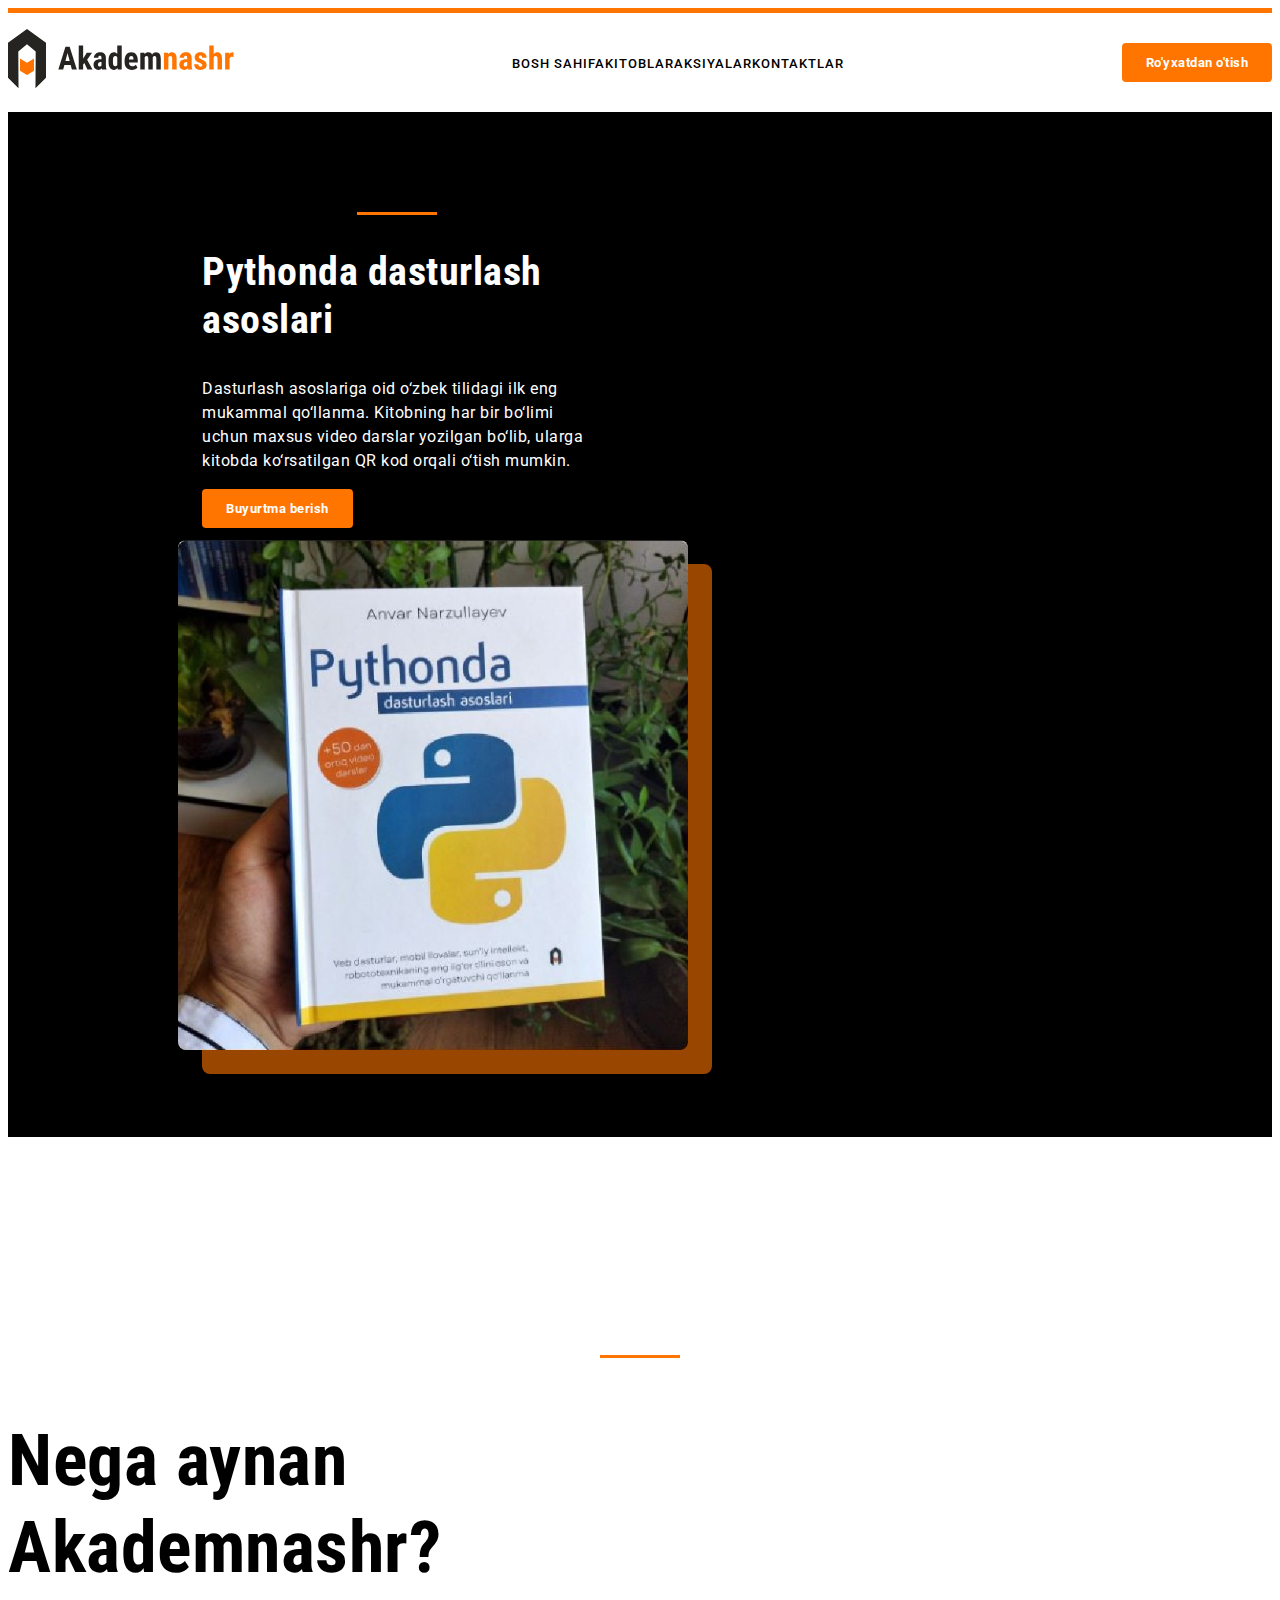
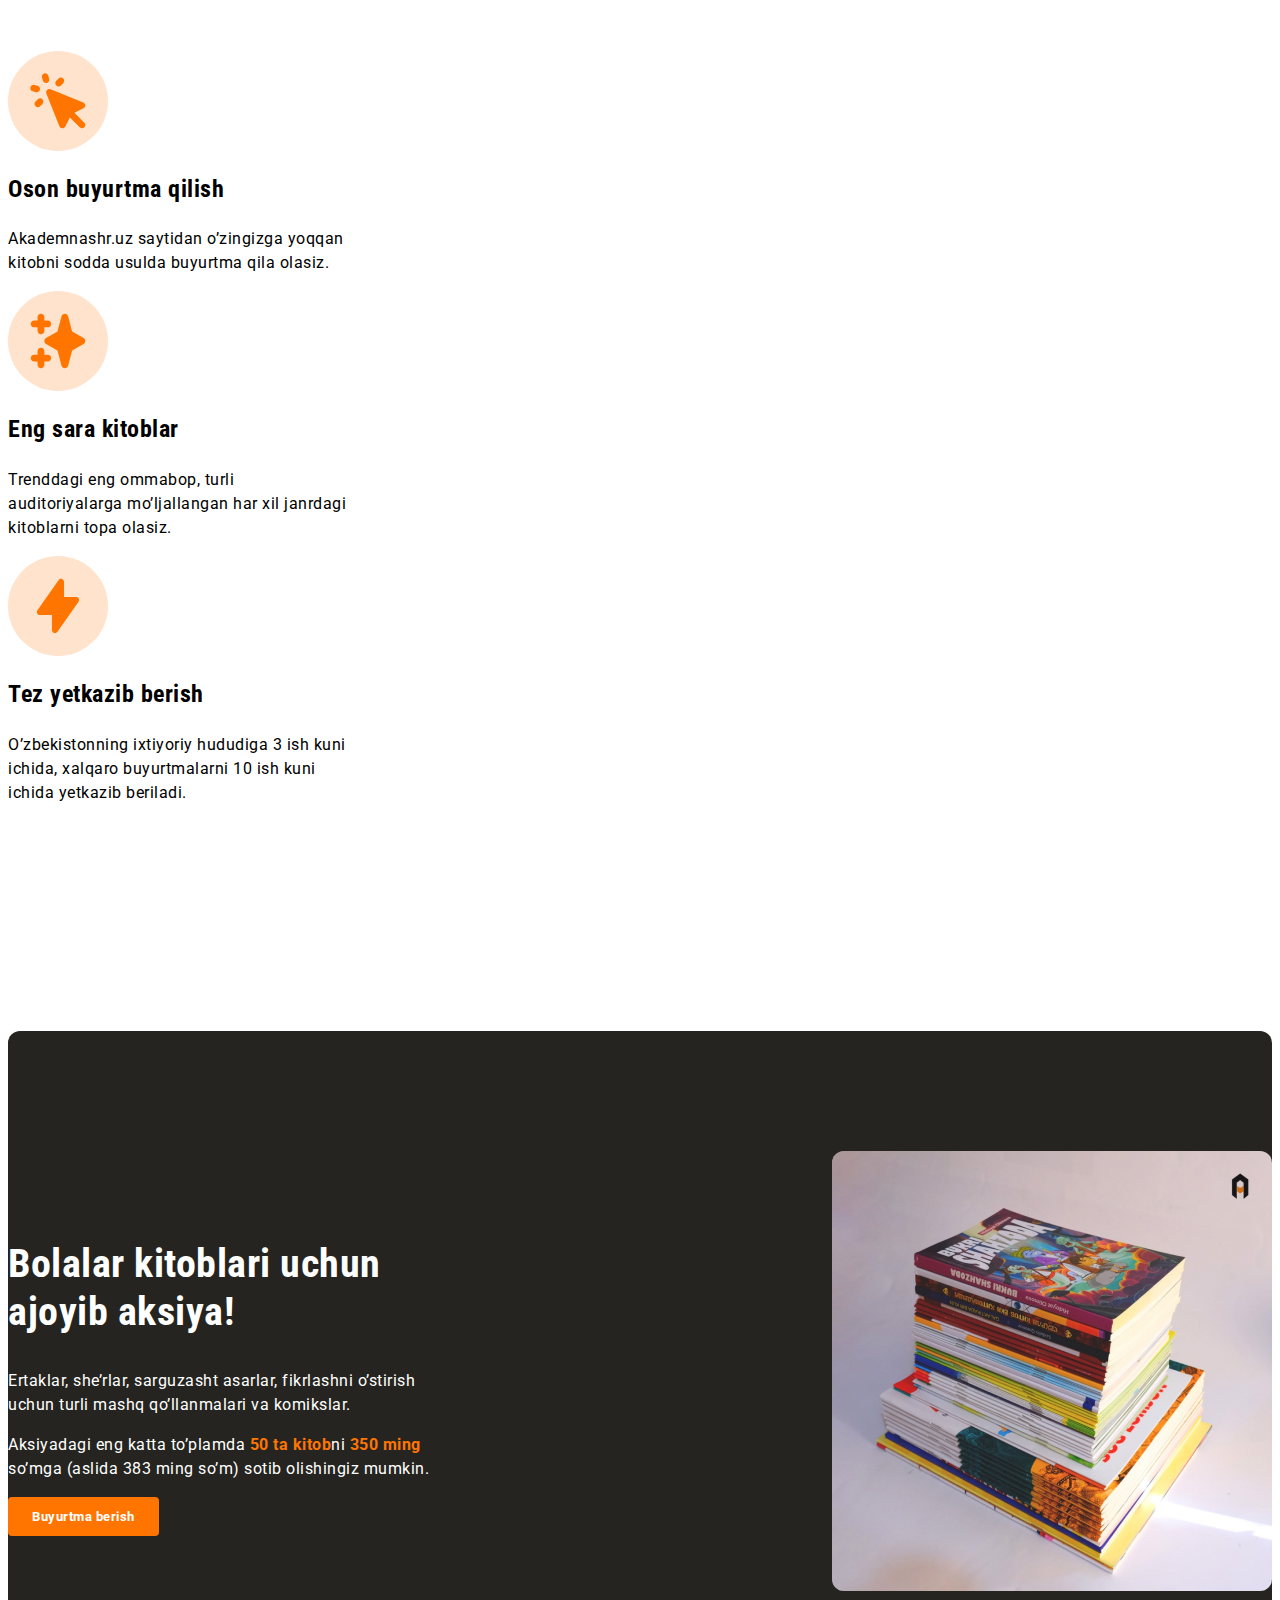
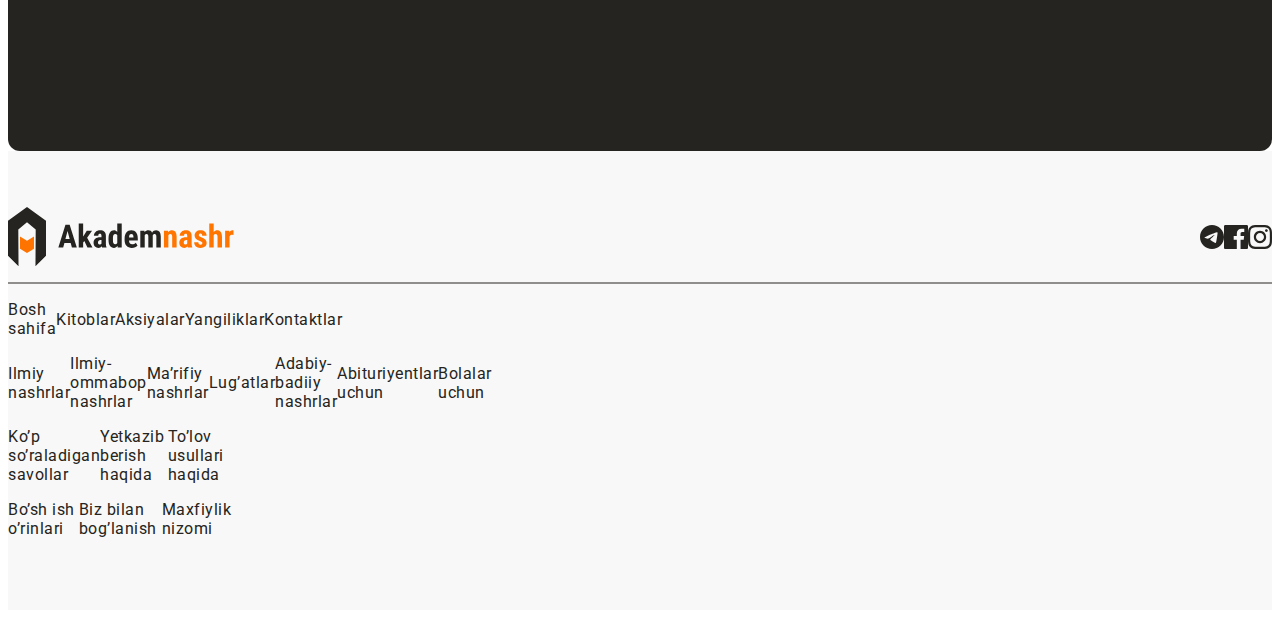
==== commit 2308d65d: "Add all changes" ====
--- a/index.html
+++ b/index.html
@@ -109,7 +109,7 @@
     
     <!-- SITE FOOTER -->
     <footer id="site-footer">
-        <div>
+        <div id="site-footer-top">
             <a id="logo-link" href="index.html">
                 <img src="img/akademnashr-logo.svg" alt="akademnashr logo">
             </a>
@@ -143,7 +143,7 @@
         
         <!-- LINKLAR -->
         
-        <div>
+        <div id="site-footer-bottom">
             <ul id="site-footer-links">
                 <li><a href="#">Bosh sahifa</a></li>
                 <li><a href="#">Kitoblar</a></li>
--- a/css/style.css
+++ b/css/style.css
@@ -223,6 +223,9 @@
 
 #social-list {
     list-style: none;
+    display: flex;
+    align-items: center;
+    padding: 0 ;
 }
 
 #social-list a:hover {
@@ -235,20 +238,35 @@
 
 #site-footer-divider {
     background-color: rgba(37, 36, 32, 0.5);
+    border: 0 ;
     height: 2px;
 }
 
+#site-footer-top {
+    display: flex;
+    justify-content: space-between;
+    align-items: center;
+}
+
 #site-footer ul {
-    list-style: none;
-    font-weight: 400;
+    padding: 0;
+    list-style: none;
 }
 #site-footer a {
     color: #252420;
 }
 
+#site-footer-bottom {
+    
+}
+
 #site-footer-links {
+    display: flex;
+    align-items: center;
     width: 224px;
     line-height: 19px;
+    padding: 0;
+      
 }
 
 #site-footer-links a {
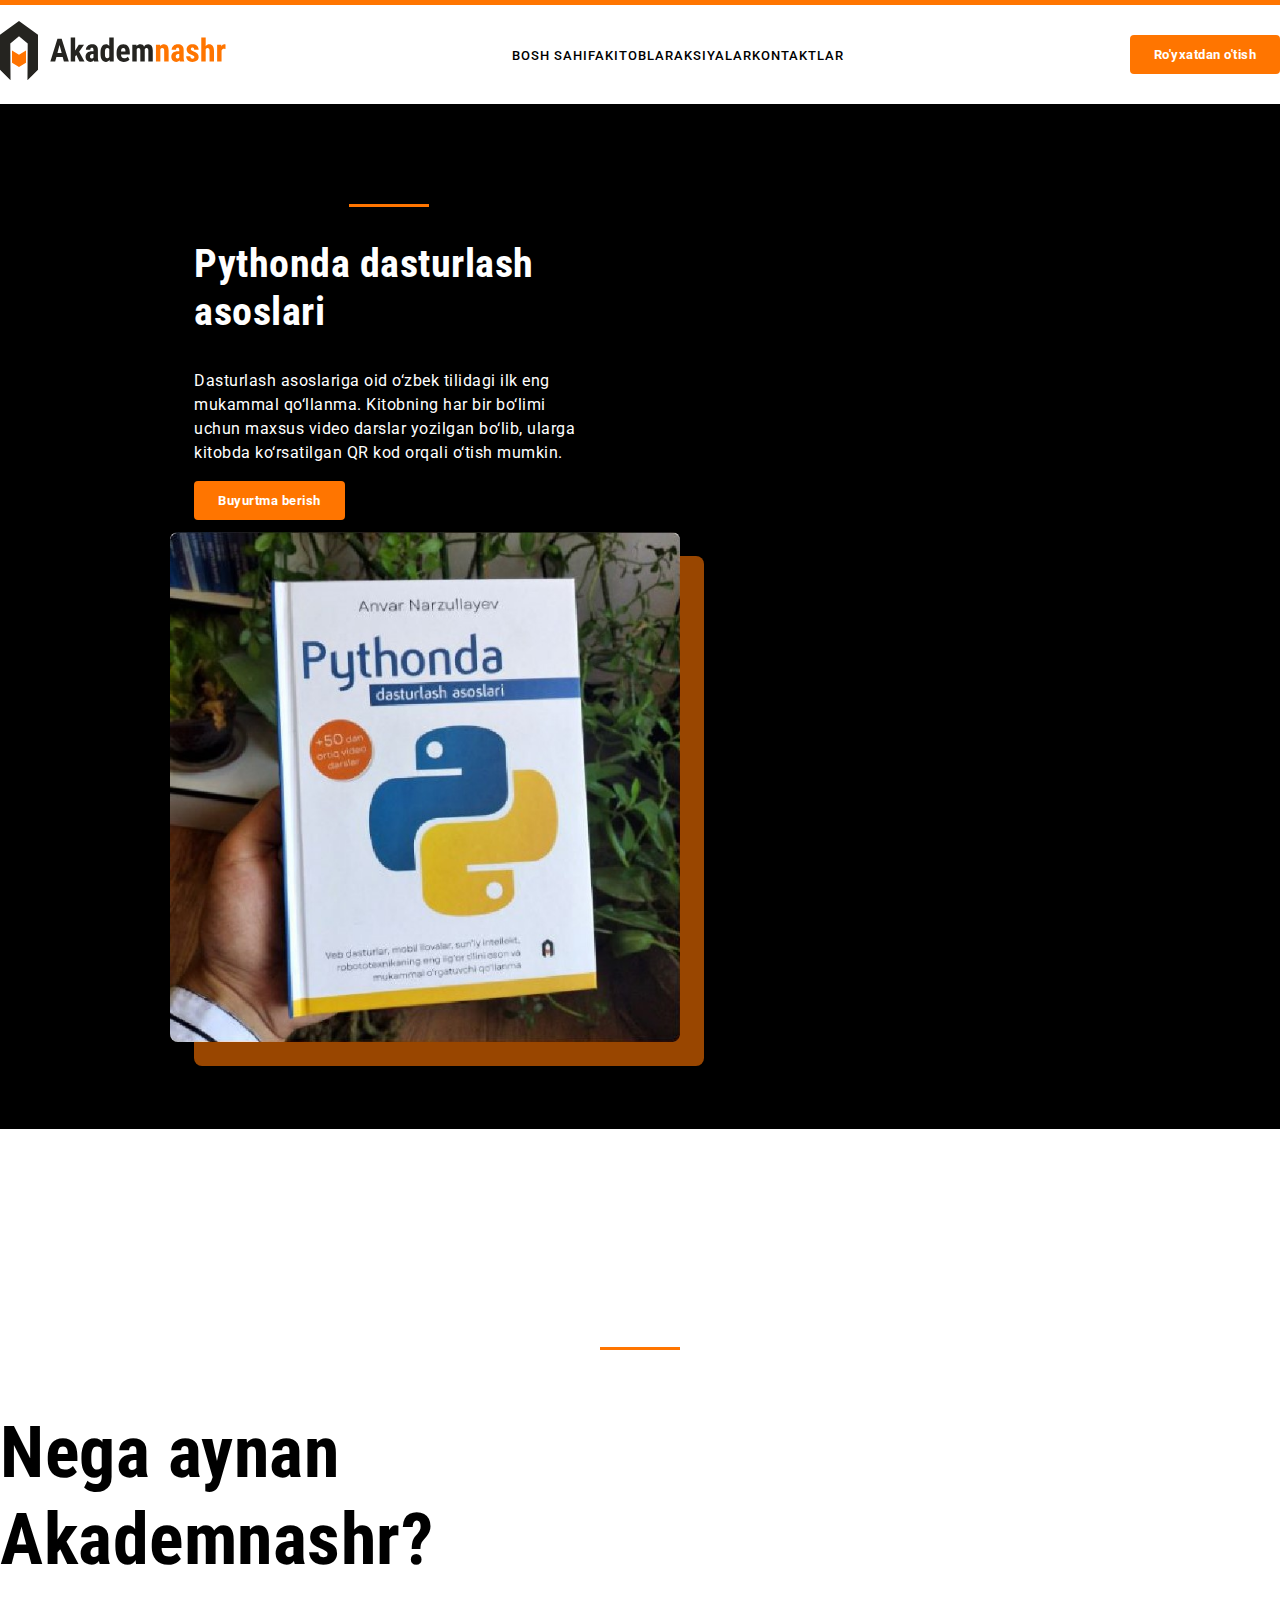
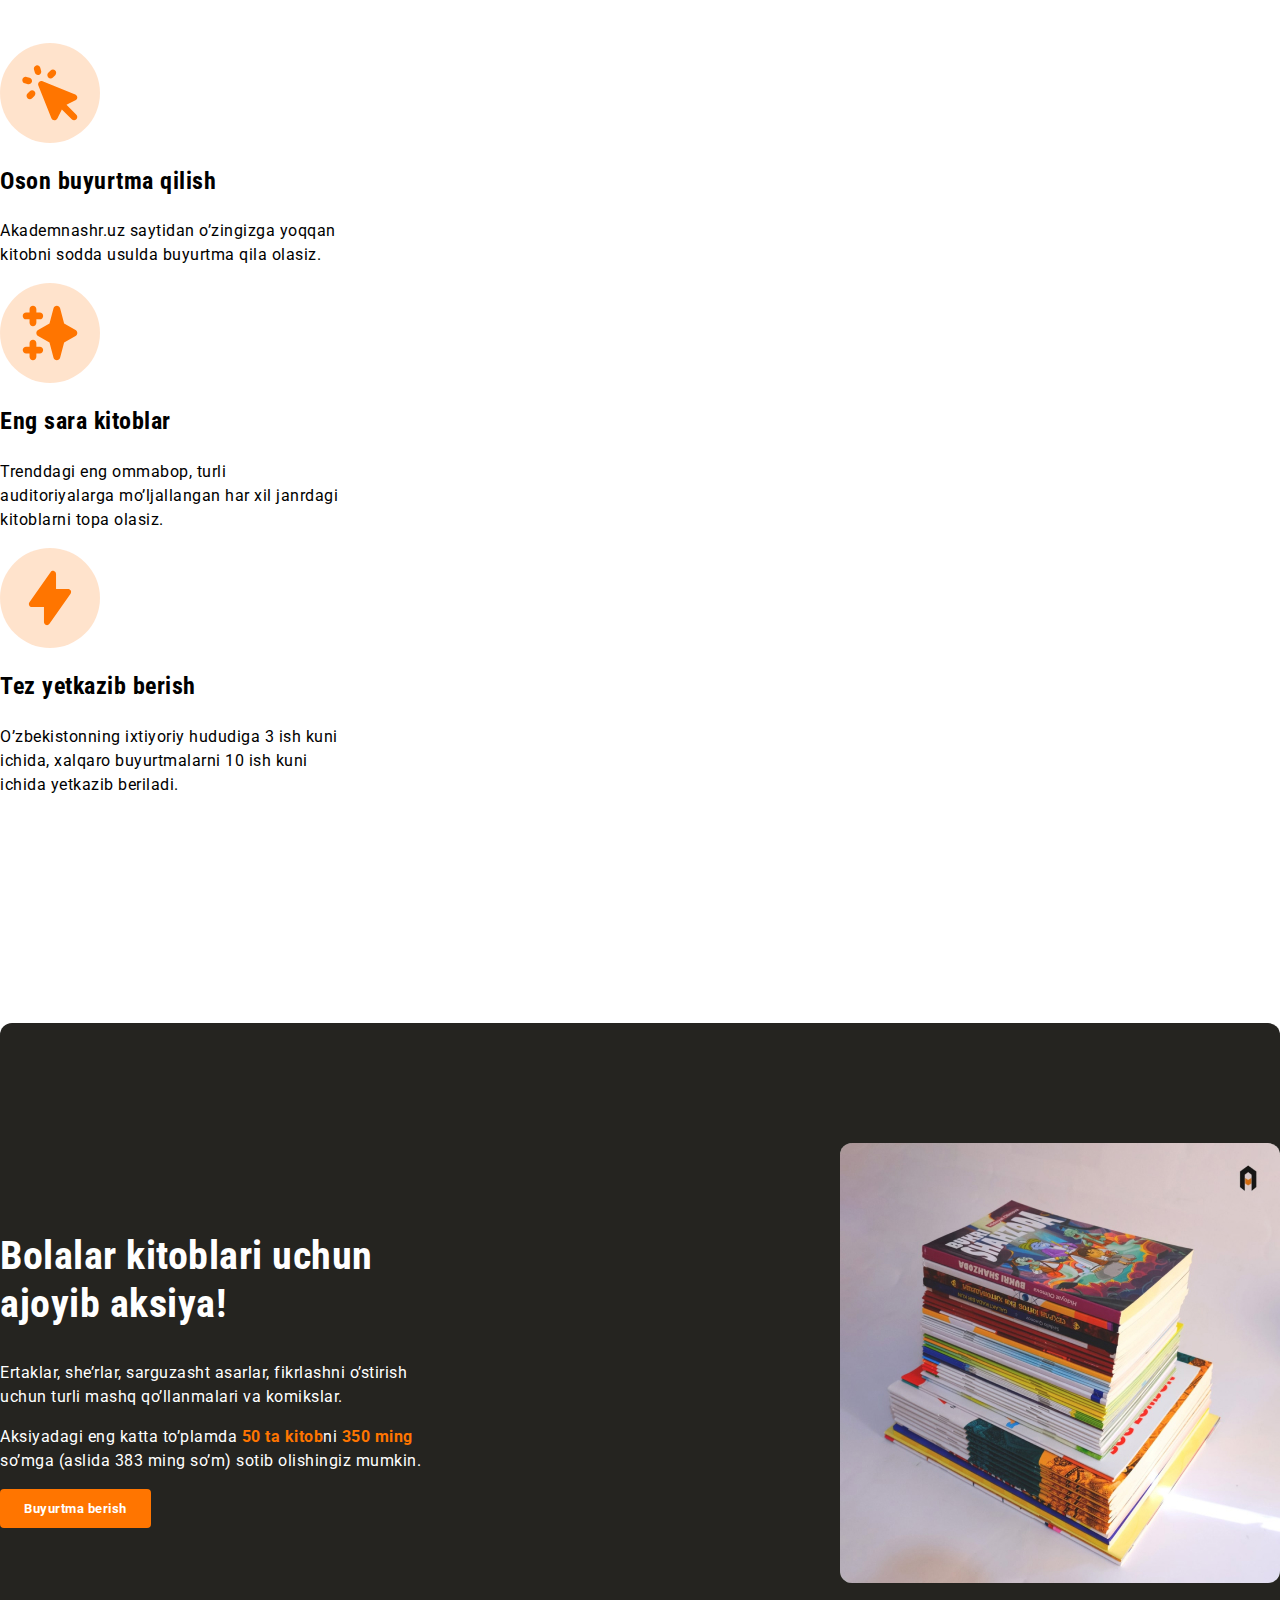
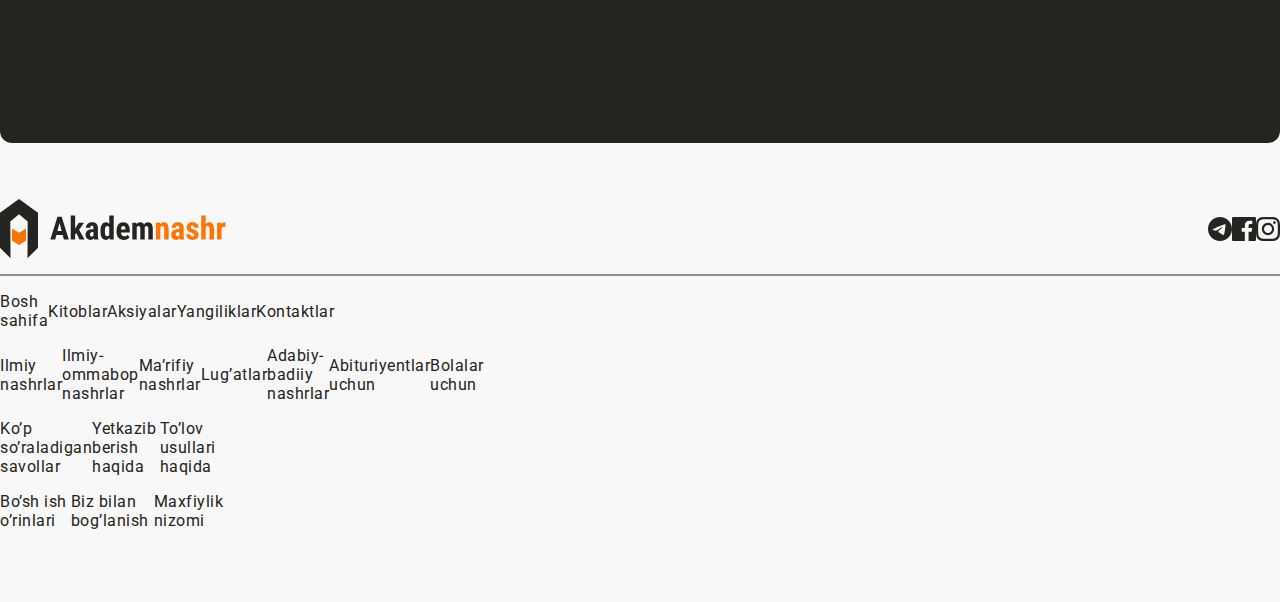
==== commit 73b16289: "Add all changes" ====
--- a/index.html
+++ b/index.html
@@ -12,6 +12,7 @@
     <link href="https://fonts.googleapis.com/css2?family=Roboto+Condensed:wght@700&family=Roboto:wght@400;500;700&display=swap" rel="stylesheet">
      
     <!-- Style -->
+    <link rel="stylesheet" href="css/normalize.css">
     <link rel="stylesheet" href="css/style.css">
 </head>
 <body> 
--- a/css/style.css
+++ b/css/style.css
@@ -270,6 +270,7 @@
 }
 
 #site-footer-links a {
+    
     text-decoration: none;
     color: #252420;
 }
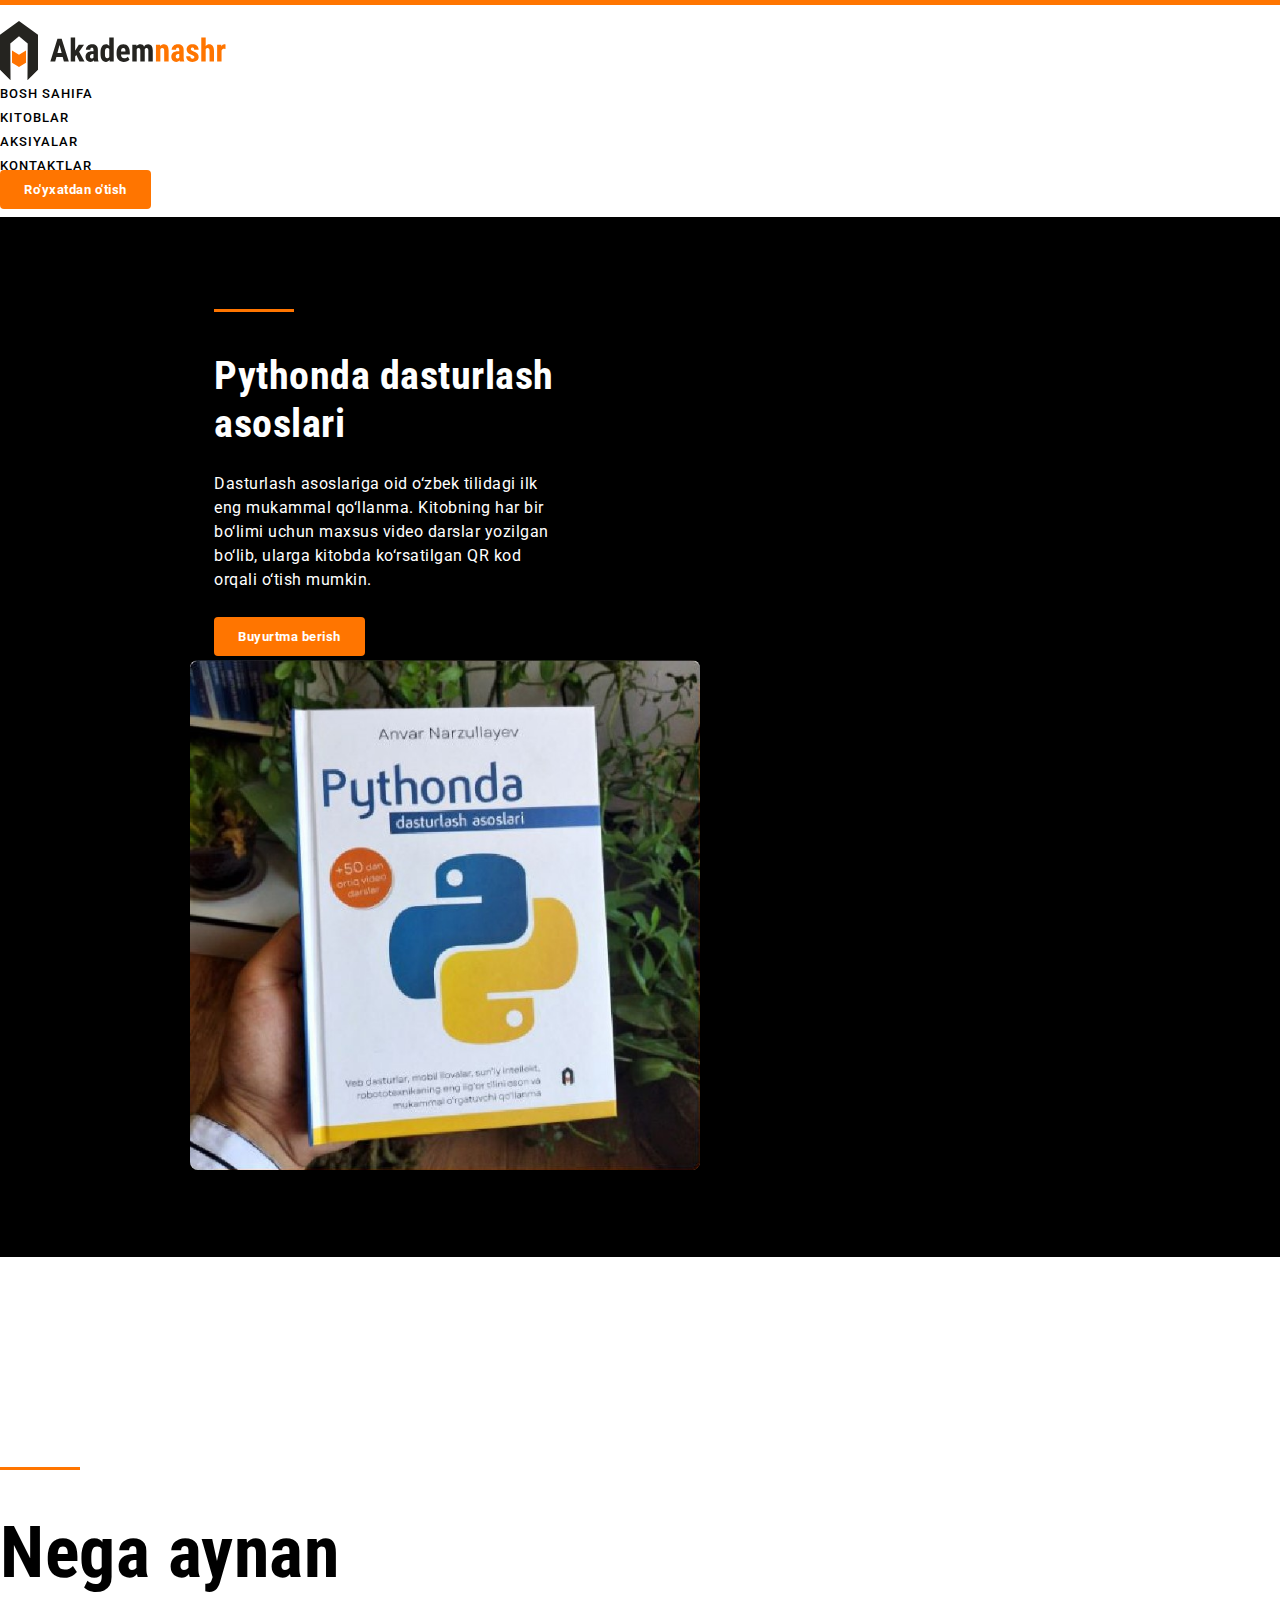
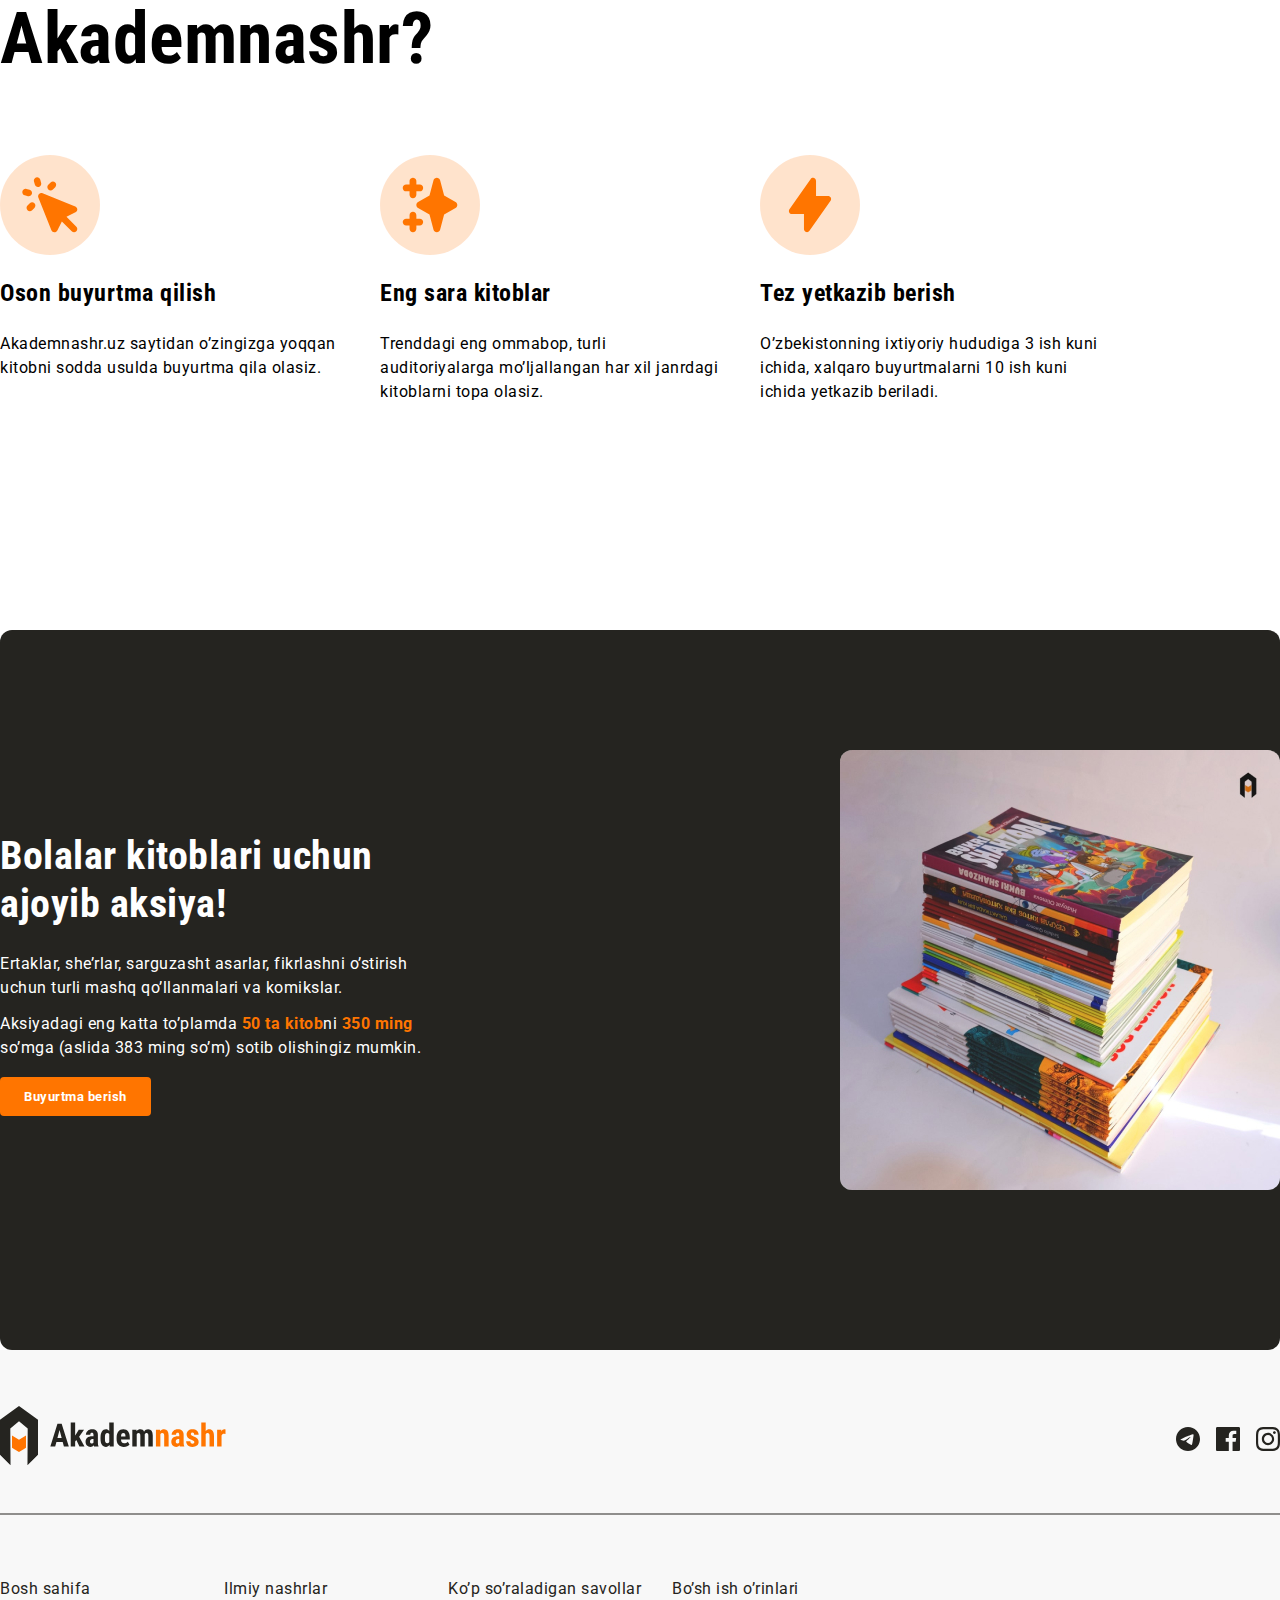
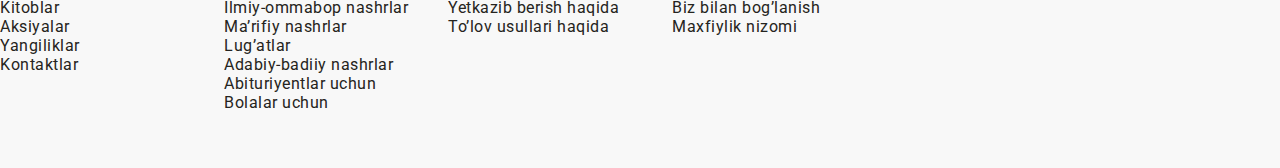
==== commit 32177c5c: "add all changes" ====
--- a/index.html
+++ b/index.html
@@ -18,35 +18,44 @@
 <body> 
     
     <!-- SITE-HEADER -->
-    <header id="site-header">
-        <a id="logo-link" href="index.html">
-            <img src="img/akademnashr-logo.svg" alt="Akademnashr logosi" width: 227px; height: 60px;>
-        </a>
+    
+    <header class="site-header">
+        <div class="site-header-container container"></div>
+            <a class="logo-link" href="index.html">
+                <img id="logo-link-img" src="img/akademnashr-logo.svg" alt="Akademnashr logosi" width: 227px; height: 60px; >
+            </a>
         
-        <nav>
-            <ul id="sitenav-list">
-                <li><a id="sitenav-link" href="#">Bosh sahifa</a></li>
-                <li><a id="sitenav-link" href="#">Kitoblar</a></li>
-                <li><a id="sitenav-link" href="#">Aksiyalar</a></li>
-                <li><a id="sitenav-link" href="#">Kontaktlar</a></li>
-            </ul>
-        </nav>
+            <div id="site_header-actions">
+            <!-- SITE NAV -->
+            <nav>
+                <ul id="sitenav-list">
+                    <li id="sitenav-item"><a id="sitenav-link" href="#">Bosh sahifa</a></li>
+                    <li id="sitenav-item"><a id="sitenav-link" href="#">Kitoblar</a></li>
+                    <li id="sitenav-item"><a id="sitenav-link" href="#">Aksiyalar</a></li>
+                    <li id="sitenav-item"><a id="sitenav-link" href="#">Kontaktlar</a></li>
+                </ul>
+            </nav>
         
         
-        <a href="#" id="main-link">Ro'yxatdan o'tish</a>
+                <a href="#" id="main-link">Ro'yxatdan o'tish</a>
+            </div>
+        </div>
     </header>
+    
     
     <!-- HERO -->
     <main>
         <section id="hero">
-            <div id="hero-content">
-                <hr id="orenge-line">
-                    <h2 id="hero-heading">Pythonda dasturlash asoslari</h2>
-                <p id="hero-text">Dasturlash asoslariga oid o‘zbek tilidagi ilk eng mukammal qo‘llanma. Kitobning har bir bo‘limi uchun maxsus video darslar yozilgan bo‘lib, ularga kitobda ko‘rsatilgan QR kod orqali o‘tish mumkin.</p>
-                <a href="#" id="main-link">Buyurtma berish</a>
+            <div class="hero-container container">
+                <div id="hero-content">
+                    <hr id="orenge-line">
+                        <h2 id="hero-heading">Pythonda dasturlash asoslari</h2>
+                    <p id="hero-text">Dasturlash asoslariga oid o‘zbek tilidagi ilk eng mukammal qo‘llanma. Kitobning har bir bo‘limi uchun maxsus video darslar yozilgan bo‘lib, ularga kitobda ko‘rsatilgan QR kod orqali o‘tish mumkin.</p>
+                    <a href="#" id="main-link">Buyurtma berish</a>
+                </div>
+                
+                <img  id="hero-img" src="img/python-book.jpg" alt="Python kitobi" width="510px" height="510px" srcset="img/python-book.jpg 1x, img/python-book@2x.jpg 2x" >
             </div>
-            
-            <img  id="hero-img" src="img/python-book.jpg" alt="Python kitobi" width="510px" height="510px" srcset="img/python-book.jpg 1x, img/python-book@2x.jpg 2x" >
         </section>
         
         
@@ -98,8 +107,11 @@
 
                     <h2 id="aksiya-heading">Bolalar kitoblari uchun ajoyib aksiya!</h2>
                 
-                <p id="aksiya-text">Ertaklar, she’rlar, sarguzasht asarlar, fikrlashni o’stirish uchun turli mashq qo’llanmalari va komikslar.</p>
-                <p id="aksiya-text">Aksiyadagi eng katta to’plamda <b id="aksiya-highlight">50 ta kitob</b>ni <b id="aksiya-highlight">350 ming</b> so’mga (aslida 383 ming so’m) sotib olishingiz mumkin.</p>
+                <div id="promo-info-wrapper">
+                    <p id="aksiya-text">Ertaklar, she’rlar, sarguzasht asarlar, fikrlashni o’stirish uchun turli mashq qo’llanmalari va komikslar.</p>
+                    <p id="aksiya-text">Aksiyadagi eng katta to’plamda <b id="aksiya-highlight">50 ta kitob</b>ni <b id="aksiya-highlight">350 ming</b> so’mga (aslida 383 ming so’m) sotib olishingiz mumkin.</p>
+                </div>
+                
                 <a href="#" id="main-link">Buyurtma berish</a>
             </div>
             
--- a/css/style.css
+++ b/css/style.css
@@ -1,4 +1,10 @@
+* {
+    box-sizing: border-box  ;
+}
+
 body {
+    padding: 0;
+    margin: 0;
     font-size: 16px;
     line-height: 1.5;
     letter-spacing: 0.5px;
@@ -11,31 +17,74 @@
     outline-offset: 3px;
 }
 
-#site-header {
-    display: flex;
-    justify-content: space-between;
-    align-items: center;
+/* CONTAINER */
+.container {
+    width: 100%;
+    max-width: 1120px;
+    padding-left: 20px;
+    padding-right: 20px;
+    margin-left: auto;
+    margin-right: auto;
+}
+
+.site-header {
+    
     border-top: 5px solid #ff7500;
     padding-top: 16px;
     padding-bottom: 16px;
     background-color: #ffffff; 
 }
 
-#logo-link {
+.site-header-container {
+    display: flex;
+    justify-content: space-between;
+    align-items: center;
+}
+
+.logo-link {
    transition: opacity 0.4s ease; 
-}
-
-#logo-link:hover {
+
+}
+
+.logo-link:hover {
     opacity: 0.8;
 }
-#logo-link:active {
-    opacity: 0.6;
-}
-
+.logo-link:active {
+    opacity: 0.6;
+}
+
+.logo-link img {
+    display: block;
+}
+
+/* #logo-link-img {
+    margin-right: 500px;
+} */
+
+#site-header-actions {
+    
+}
+
+#site-header-actions{
+    display: flex;
+    align-items: center;
+}
+
+  /* SITENAV */
 #sitenav-list {
-    display: flex;
-    list-style: none;
-    padding: 0;
+    padding: 0;
+    margin: 0;  
+    margin-right: 32px;
+    list-style: none;
+    
+}
+
+#sitenav-item {
+    margin-right: 32px;
+}
+
+#sitenav-item:last-child {
+    margin-right: 0;
 }
 
 #sitenav-link {
@@ -47,7 +96,7 @@
     text-decoration: none;
     color: #000;
     transition: color 0.4s ease,
-    opacity 0.4s ease;
+    opacity 0.4s ease; 
 }
 
 #sitenav-link:hover {
@@ -67,7 +116,6 @@
     font-size: 13px;
     line-height: 15px;
     padding: 12px 24px;
-    display: inline-block;
     border-radius: 4px;
     font-weight: bold;
     color: #ffffff;
@@ -92,6 +140,7 @@
     /* width: 1440px;
     height: 488px; */
     color: #ffffff;
+    
 }
 
 #hero-content {
@@ -106,21 +155,31 @@
     width: 80px;
     height: 3px;
     border: none;
+    margin: 0;
+    margin-bottom: 40px;
     background-color: #ff7500;
 }
 
 #hero-heading {
+    margin-top: 0;
+    margin-bottom: 24px;
     font-size: 40px;
     line-height: 1.2;
     font-family: 'Roboto Condensed', "Roboto", "Arial", sans-serif;
 }
 
+#hero-text {
+    margin-top: 0;
+    margin-bottom: 32px;
+}
+
 
 #hero-img {
+    
     width: 510px;
     height: 510px;
     border-radius: 8px;
-    box-shadow: 24px 24px 0px rgba(255, 117, 0, 0.60);
+    /* box-shadow: 24px 24px 0px rgba(255, 117, 0, 0.60); */
     
 }
 
@@ -131,6 +190,8 @@
 
 #features-heading {
     color: black;
+    margin-top: 0;
+    margin-bottom: 72px;
     width: 440px;
     font-weight: 700;
     font-size: 72px;
@@ -140,12 +201,20 @@
 
 #feature {
     width: 340px;
+    margin-right: 40px;
    
 }
 
+#feature:last-child {
+    margin-right: 0;
+}
+
 #feature-list {
-    list-style: none;
-    padding: 0;
+    display: flex;
+    
+    padding: 0;
+    margin: 0;
+    list-style: none;
 }
 
 #feature-icon-wrapper {
@@ -191,9 +260,24 @@
 }
 
 #aksiya-heading {
+    margin-top: 0;
+    margin-bottom: 24px;
     font-size: 40px;
     line-height: 48px;
     font-family: 'Roboto Condensed', "Roboto", "Arial", sans-serif;
+}
+
+#promo-info-wrapper {
+    margin-bottom: 24px;
+}
+
+#aksiya-text {
+    margin-top: 0;
+    margin-bottom: 12px;
+}
+
+#aksiya-text:last-child {
+    margin-bottom: 0;
 }
 
 
@@ -226,6 +310,24 @@
     display: flex;
     align-items: center;
     padding: 0 ;
+    margin: 0;
+}
+/* Img block */
+#social-list li {
+    margin-right: 16px;
+}
+
+#social-list li:last-child {
+    margin-right: 0;
+}
+
+#social-list a {
+    display: block;
+    color: #252420;
+}
+
+#social-list svg {
+    display: block;
 }
 
 #social-list a:hover {
@@ -240,6 +342,8 @@
     background-color: rgba(37, 36, 32, 0.5);
     border: 0 ;
     height: 2px;
+    margin-top: 40px;
+    margin-bottom: 64px;
 }
 
 #site-footer-top {
@@ -257,16 +361,20 @@
 }
 
 #site-footer-bottom {
-    
+    display: flex;
 }
 
 #site-footer-links {
-    display: flex;
-    align-items: center;
+    margin-right: 68px;
     width: 224px;
     line-height: 19px;
     padding: 0;
-      
+    list-style: none;
+    margin: 0;    
+}
+
+#site-footer-links:last-child {
+    margin-right: 0;
 }
 
 #site-footer-links a {
